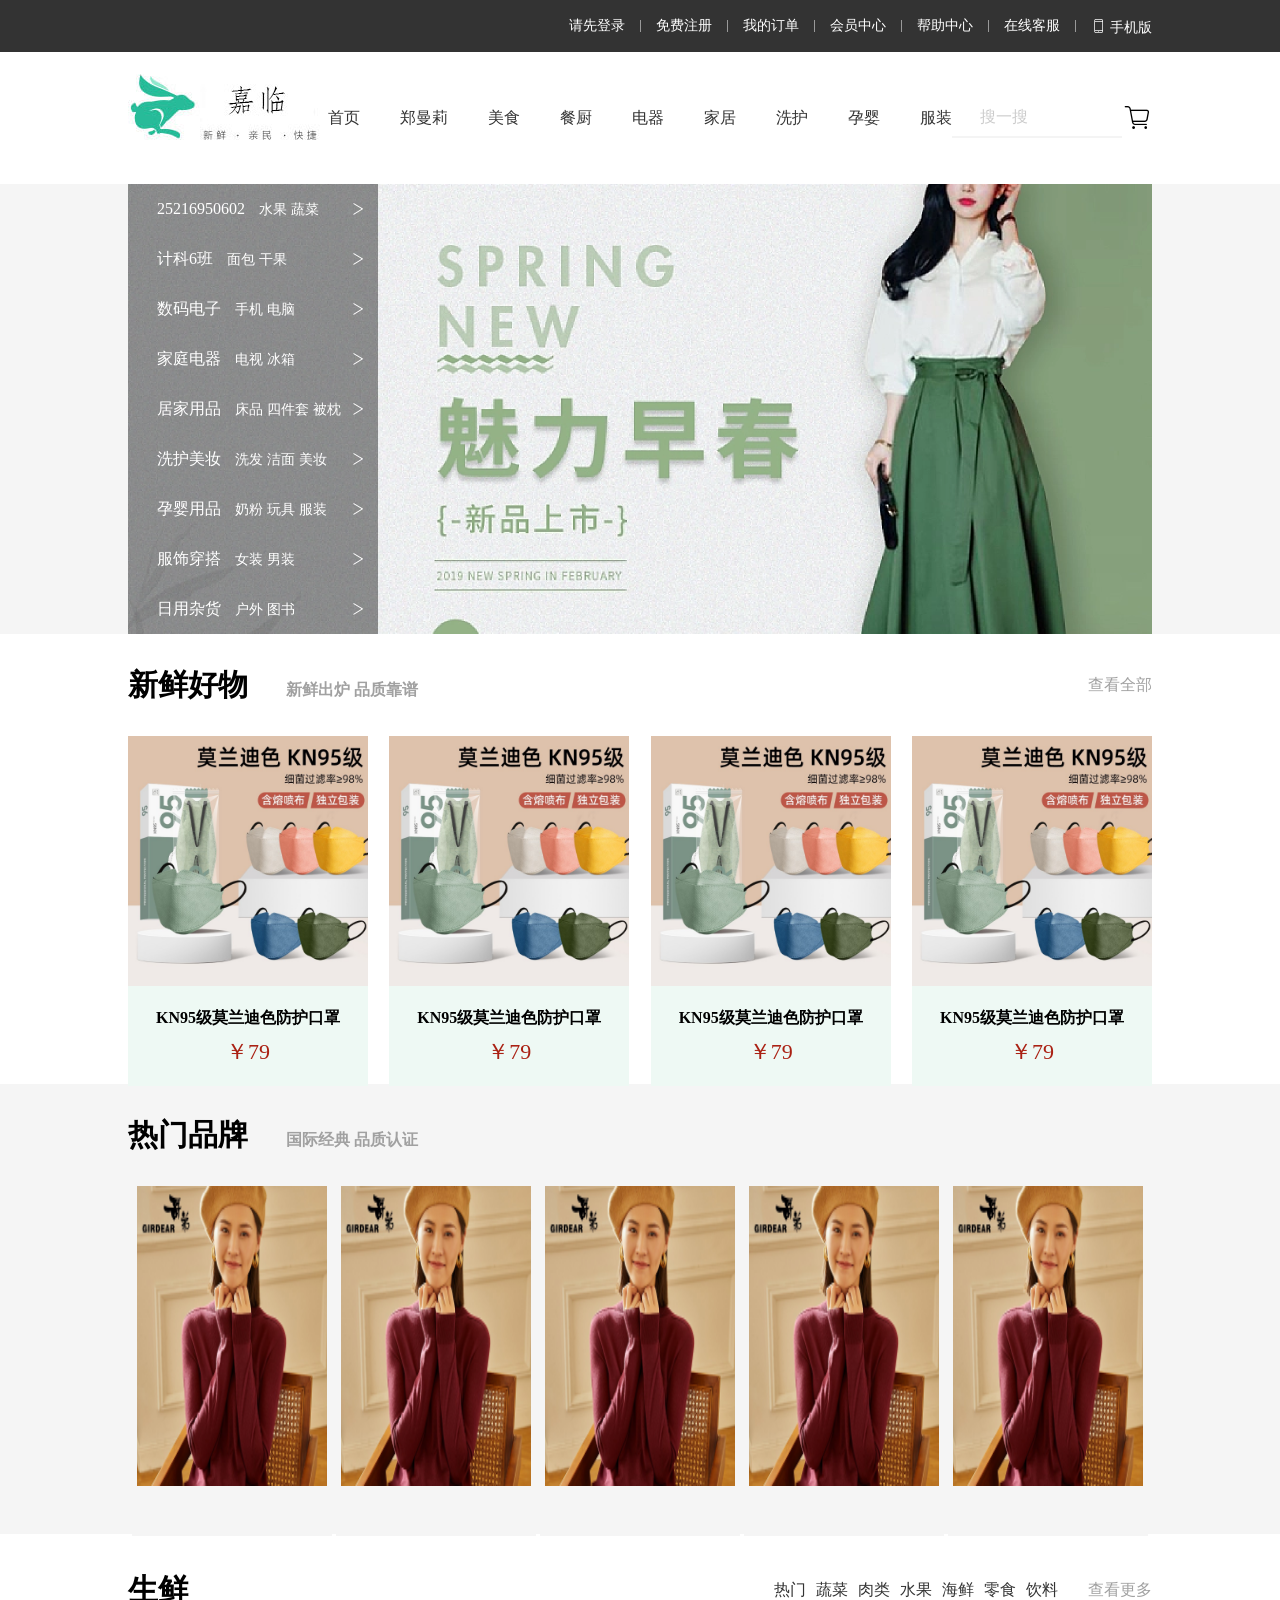
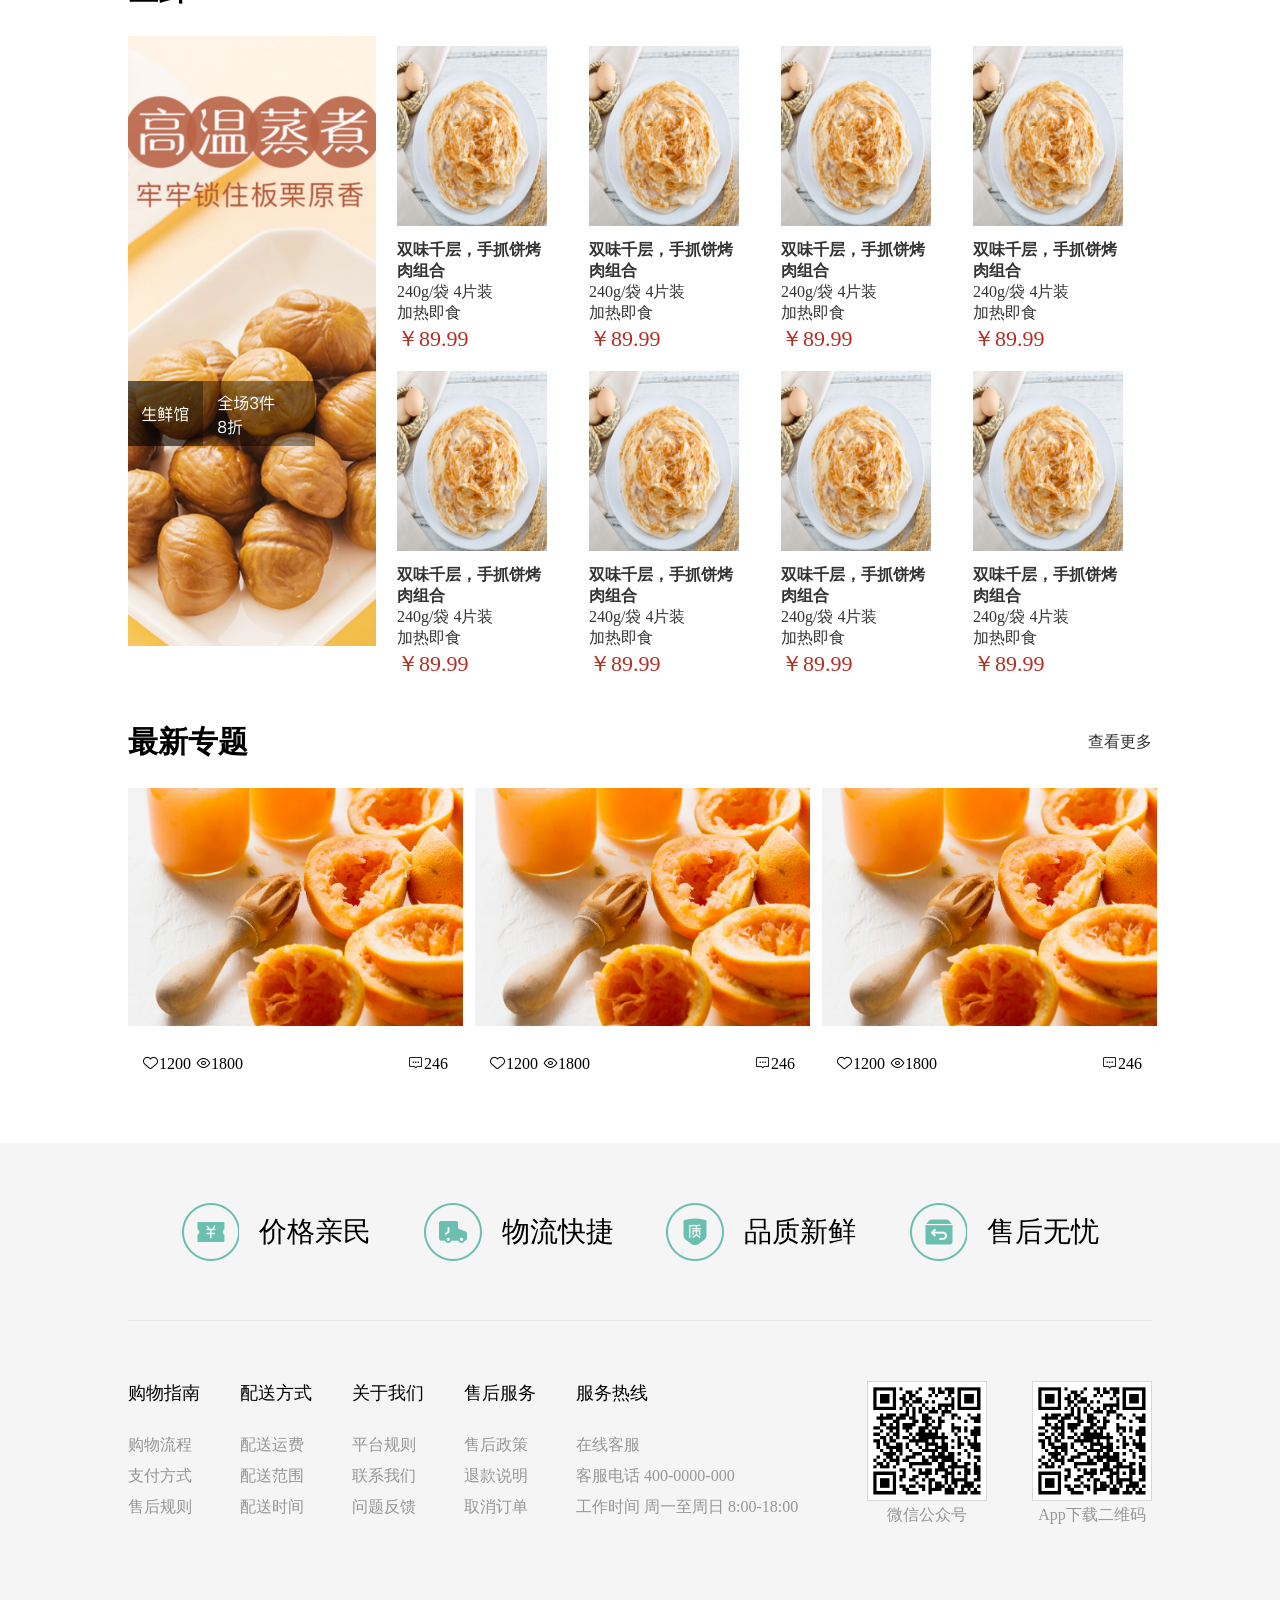
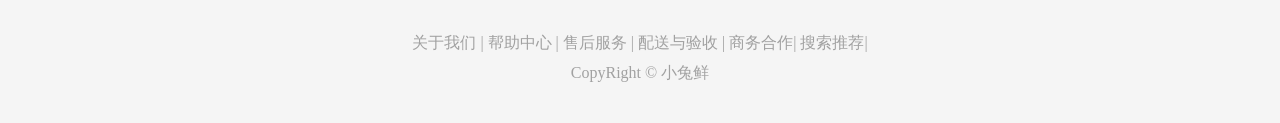
==== index.html @ 67fd4d24 "Add files via upload" ====
<!DOCTYPE html>
<html lang="en">

<head>
    <meta charset="UTF-8">
    <meta name="viewport" content="width=device-width, initial-scale=1.0">
    <title>Document</title>
</head>
<link rel="stylesheet" href="./font/iconfont.css">
<style>
    * {
        margin: 0;
        padding: 0;
        box-sizing: border-box;
    }

    ol,
    ul {
        list-style: none;
    }

    a {
        text-decoration: none;
    }

    /* 导航栏 */
    .Aa {
        height: 52px;
        background-color: #333;
    }

    .Aa .a1 {
        width: 1024px;
        margin: 0 auto;
    }

    .Aa .a1 ul {
        display: flex;
        justify-content: flex-end;
        align-items: center;
        height: 52px;
    }

    .Aa .a1 ul li a {
        display: block;
        color: #fff;
        text-decoration: none;
        height: 14px;
        line-height: 14px;
        font-size: 14px;

    }

    .Aa .a1 ul li a:hover {
        color: #5EB69C;
    }

    .Aa .a1 ul li.line {
        height: 12px;
        width: 1px;
        background-color: #999;
        margin: 0 15px;
    }

    /* 头部 */
    /* 小兔鲜儿图片 */
    .BB {
        height: 132px;

    }

    .BB .Bb {
        width: 1024px;
        height: 132px;
        margin: 0 auto;
        display: flex;
        justify-content: space-between;
        align-items: center;

    }

    .BB .Bb .b1 {
        width: 200px;
        height: 88px;
    }

    .BB .Bb .b1 a {
        display: block;
        width: 100%;
        height: 100%;
        background: url(./img/img/LOGO.PNG) no-repeat;
        text-indent: -9999px;
        overflow: hidden;
    }

    /* 导航栏 */
    .BB .Bb .b2 ul {
        display: flex;
        gap: 40px;
    }

    .BB .Bb .b2 ul li a {
        display: block;
        text-decoration: none;
        height: 40px;
        line-height: 40px;
        color: #333
    }

    .BB .Bb .b2 ul li a:hover {
        color: #5EB69C;
        border-bottom: 2px solid #5EB69C;

    }

    /* 搜索框 */
    .BB .Bb .b3 input {
        width: 170px;
        height: 40px;
        border: 0;
        border-bottom: 2px solid #f4f4f4;
        padding-left: 28px;
    }

    .BB .Bb .b3 input::placeholder {
        font-size: 16px;
        color: #ccc;
    }

    .BB .Bb .b4 i {
        font-size: 30px;
    }

    /* 底部 */
    .footer {
        height: 580px;
        background-color: #f5f5f5;
    }

    .footer .Ff {
        width: 1024px;

        margin: 0 auto;
    }

    /* 服务 */
    .footer .Ff .F1 {
        height: 178px;
        border-bottom: 1px solid #e8e8e8;
    }

    .footer .Ff .F1 ul {
        display: flex;
        justify-content: space-evenly;
        align-items: center;
        /* ul的高度要和外盒子的一样 */
        height: 178px;
    }

    .footer .Ff .F1 ul li {
        display: flex;
        align-items: center;
    }

    .footer .Ff .F1 ul li h5 {
        width: 58px;
        height: 58px;
        background: url(./img/img/jiage.png) no-repeat -14px -6px;
    }

    .footer .Ff .F1 ul li .wu {
        width: 58px;
        height: 58px;
        background: url(./img/img/wuliu.png) no-repeat -34px -14px;
    }

    .footer .Ff .F1 ul li .shou {
        width: 58px;
        height: 58px;
        background: url(./img/img/shouhou.png) no-repeat -16px -17px;
    }

    .footer .Ff .F1 ul li .ping {
        width: 58px;
        height: 58px;
        background: url(./img/img/pinzhi.png) no-repeat -12px -2px;
    }

    .footer .Ff .F1 ul li p {
        font-size: 28px;
        margin-left: 20px;
    }

    /* 帮助中心 */
    .footer .Ff .F2 {
        display: flex;
        justify-content: space-between;
        margin-top: 60px;
    }

    .footer .Ff .F2 .left {
        display: flex;
        gap: 40px;
    }

    .footer .Ff .F2 .left dl dt {
        font-size: 18px;
        margin-bottom: 30px;
    }

    .footer .Ff .F2 .left dl dd {
        margin-bottom: 10px;
    }

    .footer .Ff .F2 .left dl dd a {
        color: #969696;
        text-decoration: none;
    }

    .footer .Ff .F2 .right ul {
        display: flex;
        text-align: center;
    }

    .footer .Ff .F2 .right ul li {
        margin-left: 45px;
        color: #969696;
    }

    /* 版权 */
    .footer .Ff .F3 {
        text-align: center;
        margin-top: 100px;
        line-height: 30px;
        color: #A1A1A1;
    }

    .footer .Ff .F3 p a {
        text-decoration: none;
        color: #A1A1A1;
    }

    /* banner */
    .CC {
        height: 450px;
        background-color: #f5f5f5;
    }

    .CC .Cc {
        width: 1024px;
        height: 100%;
        margin: 0 auto;
        background: url(./img/img/首页-自然造物\ Made\ in\ Nature-淘宝网.png) no-repeat -1px 0;
    }

    .CC .Cc .c1 {
        width: 250px;
        height: 450px;
        background-color: rgb(0, 0, 0, .42);
    }

    .CC .Cc .c1 ul li {
        display: flex;
        justify-content: space-between;
        align-items: center;
        height: 50px;
        padding: 0 12px 0 29px;
        color: #fff;
    }

    .CC .Cc .c1 ul li:hover {
        background-color: #5EB69C;
    }

    .CC .Cc .c1 ul li a {
        color: #fff;
        font-size: 14px;
    }

    .CC .Cc .c1 ul li a:first-child {
        font-size: 16px;
        margin-right: 10px;
    }

    /* 新鲜好物 */
    .DD {
        height: 450px;

    }

    .DD .Dd {
        width: 1024px;
        height: 100%;
        margin: 0 auto;

    }

    .DD .Dd .up {
        display: flex;
        justify-content: space-between;
        align-items: center;
        height: 102px;

    }

    .DD .Dd .up h2 {
        font-size: 30px;
    }

    .DD .Dd .up h2 small {
        font-size: 16px;
        color: #A1A1A1;
        margin-left: 30px;
    }

    .DD .Dd .up a {
        color: #A1A1A1;
    }

    .DD .Dd .down ul {
        display: flex;
        justify-content: space-between;
    }

    .DD .Dd .down ul li {
        width: 240px;
        height: 350px;
        background-color: #EEF9F4;
        text-align: center;
    }

    .DD .Dd .down ul li img {
        width: 240px;
        height: 250px;
    }

    .DD .Dd .down ul li .title {
        margin: 18px 0 8px;
        font-size: 16px;
        padding: 0 25px;
    }

    .DD .Dd .down ul li .price {
        font-size: 22px;
        color: #AA2113;
    }

    /* 热门品牌 */
    .EE {
        height: 450px;
        background-color: #f5f5f5;
    }

    .EE .Ee {
        width: 1024px;
        height: 100%;
        margin: 0 auto;

    }

    .EE .Ee .up {
        display: flex;
        justify-content: space-between;
        align-items: center;
        height: 102px;

    }

    .EE .Ee .up h2 {
        font-size: 30px;
    }

    .EE .Ee .up h2 small {
        font-size: 16px;
        color: #A1A1A1;
        margin-left: 30px;
    }

    .EE .Ee .down ul {
        display: flex;
        justify-content: space-evenly;
    }

    .EE .Ee .down ul li {
        width: 200px;
        height: 350px;
        background-color: #f5f5f5;
        text-align: center;
    }

    .EE .Ee .down ul li img {
        width: 190px;
        height: 300px;
    }

    /* 生鲜 */

    .GG .Gg {
        width: 1024px;
        height: 100%;
        margin: 0 auto;

    }

    .GG .Gg .up {
        display: flex;
        justify-content: space-between;
        align-items: center;
        height: 102px;
        padding-top: 10px;
    }

    .GG .Gg .up h2 {
        font-size: 30px;
    }

    .GG .Gg .up .right {
        display: flex;
    }

    .GG .Gg .up .right ul {
        display: flex;
        gap: 10px;
    }

    .GG .Gg .up .right .more {
        font-size: 16px;
        color: #A1A1A1;
        margin-left: 30px;
    }

    .GG .Gg .up .right ul li a {
        color: #333;
    }

    .GG .Gg .up .right ul li a:hover {
        color: #fff;
        background-color: #5EB69C;
    }

    .GG .Gg .down {
        display: flex;
        justify-content: space-between;
    }

    .GG .Gg .down .left {
        width: 248px;
        height: 650px;
    }

    .GG .Gg .down .right {
        width: 968px;
        height: 650px;
        display: flex;
        flex-wrap: wrap;

    }

    .GG .Gg .down .right li {
        width: 192px;
        height: 320px;
        padding: 10px 21px 0;
    }

    .GG .Gg .down .right li a {
        display: block;
        width: 100%;
        height: 100%;
    }

    .GG .Gg .down .right li img {
        width: 150px;
        height: 180px;
    }

    .GG .Gg .down .right li h3 {
        margin-top: 10px;
        font-size: 16px;
        color: #333;
    }

    .GG .Gg .down .right li p {
        color: #333;
    }

    .GG .Gg .down .right li .price {
        font-size: 22px;
        color: #AF2F22;
    }

    /* 最新专题 */

    .HH .Hh {
        width: 1024px;
        height: 100%;
        margin: 0 auto;

    }

    .HH .Hh .up {
        display: flex;
        justify-content: space-between;
        align-items: center;
        height: 102px;
        padding-top: 10px;
    }

    .HH .Hh .up h2 {
        font-size: 30px;
    }

    .HH .Hh .up .right a {
        color: #333;
    }

    .HH .Hh .down ul {
        display: flex;
        gap: 12px;
    }

    .HH .Hh .down ul li {
        flex: 1;
        height: 355px;

    }

    .HH .Hh .down ul li img {
        width: 335px;
    }

    .HH .Hh .down ul li .con {
        height: 67px;
        display: flex;
        justify-content: space-between;
        align-items: center;
        padding: 0 15px;
    }
</style>

<body>
    <!-- 导航栏 -->
    <div class="Aa">
        <div class="a1">
            <ul>
                <li><a href="#">请先登录</a></li>
                <li class="line"></li>
                <li><a href="#">免费注册</a></li>
                <li class="line"></li>
                <li><a href="#">我的订单</a></li>
                <li class="line"></li>
                <li><a href="#">会员中心</a></li>
                <li class="line"></li>
                <li><a href="#">帮助中心</a></li>
                <li class="line"></li>
                <li><a href="#">在线客服</a></li>
                <li class="line"></li>
                <li>                  
                    <a href="#"><i class="iconfont icon-shouji"></i> 手机版</a>
                </li>
            </ul>
        </div>
    </div>
    <!-- 头部 -->
    <div class="BB">
        <div class="Bb">
            <!-- 图片           -->
            <div class="b1">
                <a href="index.html">小兔鲜儿</a>
            </div>
            <!-- 导航栏 -->
            <div class="b2">
                <ul>
                    <li><a href="#">首页</a></li>
                    <li><a href="#">郑曼莉</a></li>
                    <li><a href="#">美食</a></li>
                    <li><a href="#">餐厨</a></li>
                    <li><a href="#">电器</a></li>
                    <li><a href="#">家居</a></li>
                    <li><a href="#">洗护</a></li>
                    <li><a href="#">孕婴</a></li>
                    <li><a href="#">服装</a></li>
                </ul>
            </div>
            <!-- 搜索框 -->
            <div class="b3">

                <input type="text" placeholder="搜一搜">
            </div>
            <div class="b4"><i class="iconfont icon-gouwuche"></i></div>
        </div>

    </div>
    <!-- banner -->
    <div class="CC">
        <div class="Cc">
            <div class="c1">
                <ul>
                    <li>
                        <p>
                            <a href="#">25216950602</a>
                            <a href="#">水果</a>
                            <a href="#">蔬菜</a>
                        </p>
                        <i class="iconfont icon-dayuhao"></i>
                    </li>
                    <li>
                        <p>
                            <a href="#">计科6班</a>
                            <a href="#">面包</a>
                            <a href="#">干果</a>
                        </p>
                        <i class="iconfont icon-dayuhao"></i>
                    </li>
                    <li>
                        <p>
                            <a href="#">数码电子</a>
                            <a href="#">手机</a>
                            <a href="#">电脑</a>
                        </p>
                        <i class="iconfont icon-dayuhao"></i>
                    </li>
                    <li>
                        <p>
                            <a href="#">家庭电器</a>
                            <a href="#">电视</a>
                            <a href="#">冰箱</a>
                        </p>
                        <i class="iconfont icon-dayuhao"></i>
                    </li>
                    <li>
                        <p>
                            <a href="#">居家用品</a>
                            <a href="#">床品</a>
                            <a href="#">四件套</a>
                            <a href="#">被枕</a>
                        </p>
                        <i class="iconfont icon-dayuhao"></i>
                    </li>
                    <li>
                        <p>
                            <a href="#">洗护美妆</a>
                            <a href="#">洗发</a>
                            <a href="#">洁面</a>
                            <a href="#">美妆</a>
                        </p>
                        <i class="iconfont icon-dayuhao"></i>
                    </li>
                    <li>
                        <p>
                            <a href="#">孕婴用品</a>
                            <a href="#">奶粉</a>
                            <a href="#">玩具</a>
                            <a href="#">服装</a>
                        </p>
                        <i class="iconfont icon-dayuhao"></i>
                    </li>
                    <li>
                        <p>
                            <a href="#">服饰穿搭</a>
                            <a href="#">女装</a>
                            <a href="#">男装</a>
                        </p>
                        <i class="iconfont icon-dayuhao"></i>
                    </li>
                    <li>
                        <p>
                            <a href="#">日用杂货</a>
                            <a href="#">户外</a>
                            <a href="#">图书</a>
                        </p>
                        <i class="iconfont icon-dayuhao"></i>
                    </li>

                </ul>
            </div>

        </div>
    </div>
    <!-- 新鲜好物 -->
    <div class="DD">
        <div class="Dd">
            <div class="up">
                <h2>新鲜好物
                    <small>新鲜出炉 品质靠谱</small>
                </h2>
                <a href="#">查看全部</a>
            </div>
            <div class="down">
                <ul>
                    <li>
                        <img src="./img/img/goods1.png" alt="">
                        <h3 class="title">KN95级莫兰迪色防护口罩</h3>
                        <p class="price">￥79</p>
                    </li>

                    <li>
                        <img src="./img/img/goods1.png" alt="">
                        <h3 class="title">KN95级莫兰迪色防护口罩</h3>
                        <p class="price">￥79</p>
                    </li>
                    <li>
                        <img src="./img/img/goods1.png" alt="">
                        <h3 class="title">KN95级莫兰迪色防护口罩</h3>
                        <p class="price">￥79</p>
                    </li>
                    <li>
                        <img src="./img/img/goods1.png" alt="">
                        <h3 class="title">KN95级莫兰迪色防护口罩</h3>
                        <p class="price">￥79</p>
                    </li>
                </ul>
            </div>
        </div>
    </div>
    <!-- 热门品牌 -->
    <div class="EE">
        <div class="Ee">
            <div class="up">
                <h2>热门品牌
                    <small>国际经典 品质认证</small>
                </h2>
            </div>
            <div>
                <div class="down">
                    <ul>
                        <li><img src="./img/img/clothes3.png" alt=""></li>
                        <li><img src="./img/img/clothes3.png" alt=""></li>
                        <li><img src="./img/img/clothes3.png" alt=""></li>
                        <li><img src="./img/img/clothes3.png" alt=""></li>
                        <li><img src="./img/img/clothes3.png" alt=""></li>
                    </ul>

                </div>
            </div>
        </div>
    </div>
    <!-- 生鲜 -->
    <div class="GG">
        <div class="Gg">
            <div class="up">
                <h2>生鲜</h2>
                <div class="right">
                    <ul>
                        <li><a href="#">热门</a></li>
                        <li><a href="#">蔬菜</a></li>
                        <li><a href="#">肉类</a></li>
                        <li><a href="#">水果</a></li>
                        <li><a href="#">海鲜</a></li>
                        <li><a href="#">零食</a></li>
                        <li><a href="#">饮料</a></li>
                    </ul>
                    <a href="#" class="more"> 查看更多</a>
                </div>
            </div>
            <div class="down">
                <a class="left">
                    <img src="./img/img/fresh_left.png" alt="">
                </a>
                <ul class="right">
                    <li>
                        <a href="#">
                            <img src="./img/img/fresh1.png" alt="">
                            <h3>双味千层，手抓饼烤肉组合</h3>
                            <p>240g/袋 4片装</p>
                            <p>加热即食</p>
                            <p class="price">￥89.99</p>
                        </a>
                    </li>
                    <li>
                        <a href="#">
                            <img src="./img/img/fresh1.png" alt="">
                            <h3>双味千层，手抓饼烤肉组合</h3>
                            <p>240g/袋 4片装</p>
                            <p>加热即食</p>
                            <p class="price">￥89.99</p>
                        </a>
                    </li>
                    <li>
                        <a href="#">
                            <img src="./img/img/fresh1.png" alt="">
                            <h3>双味千层，手抓饼烤肉组合</h3>
                            <p>240g/袋 4片装</p>
                            <p>加热即食</p>
                            <p class="price">￥89.99</p>
                        </a>
                    </li>
                    <li>
                        <a href="#">
                            <img src="./img/img/fresh1.png" alt="">
                            <h3>双味千层，手抓饼烤肉组合</h3>
                            <p>240g/袋 4片装</p>
                            <p>加热即食</p>
                            <p class="price">￥89.99</p>
                        </a>
                    </li>
                    <li>
                        <a href="#">
                            <img src="./img/img/fresh1.png" alt="">
                            <h3>双味千层，手抓饼烤肉组合</h3>
                            <p>240g/袋 4片装</p>
                            <p>加热即食</p>
                            <p class="price">￥89.99</p>
                        </a>
                    </li>
                    <li>
                        <a href="#">
                            <img src="./img/img/fresh1.png" alt="">
                            <h3>双味千层，手抓饼烤肉组合</h3>
                            <p>240g/袋 4片装</p>
                            <p>加热即食</p>
                            <p class="price">￥89.99</p>
                        </a>
                    </li>
                    <li>
                        <a href="#">
                            <img src="./img/img/fresh1.png" alt="">
                            <h3>双味千层，手抓饼烤肉组合</h3>
                            <p>240g/袋 4片装</p>
                            <p>加热即食</p>
                            <p class="price">￥89.99</p>
                        </a>
                    </li>
                    <li>
                        <a href="#">
                            <img src="./img/img/fresh1.png" alt="">
                            <h3>双味千层，手抓饼烤肉组合</h3>
                            <p>240g/袋 4片装</p>
                            <p>加热即食</p>
                            <p class="price">￥89.99</p>
                        </a>
                    </li>

                    <ul>
            </div>
        </div>

    </div>
    <!-- 最新专题 -->
    <div class="HH">
        <div class="Hh">
            <div class="up">
                <h2>最新专题</h2>
                <div class="right">
                    <a href="#" class="more"> 查看更多</a>
                </div>
            </div>
            <div class="down">
                <ul>
                    <li>
                        <div class="img">
                            <img src="./img/img/topic2.png" alt="">
                        </div>
                        <div class="con">
                            <p>
                                <span><i class="iconfont icon-aixin"></i>1200</span>
                                <span><i class="iconfont icon-yanjing"></i>1800</span>
                            </p>
                            <p><i class="iconfont icon-31pinglun"></i>246</p>
                        </div>
                    </li>
                    <li>
                        <div class="img">
                            <img src="./img/img/topic2.png" alt="">
                        </div>
                        <div class="con">
                            <p>
                                <span><i class="iconfont icon-aixin"></i>1200</span>
                                <span><i class="iconfont icon-yanjing"></i>1800</span>
                            </p>
                            <p><i class="iconfont icon-31pinglun"></i>246</p>
                        </div>
                    </li>
                    <li>
                        <div class="img">
                            <img src="./img/img/topic2.png" alt="">
                        </div>
                        <div class="con">
                            <p>
                                <span><i class="iconfont icon-aixin"></i>1200</span>
                                <span><i class="iconfont icon-yanjing"></i>1800</span>
                            </p>
                            <p><i class="iconfont icon-31pinglun"></i>246</p>
                        </div>
                    </li>
                </ul>
            </div>


        </div>

    </div>
    <!-- 底部 -->
    <div class="footer">
        <div class="Ff">
            <!-- 服务 -->
            <div class="F1">
                <ul>
                    <li>
                        <h5></h5>
                        <p>价格亲民</p>
                    </li>
                    <li>
                        <h5 class="wu"></h5>
                        <p>物流快捷</p>
                    </li>
                    <li>
                        <h5 class="ping"></h5>
                        <p>品质新鲜
                        </p>
                    </li>
                    <li>
                        <h5 class="shou"></h5>
                        <p>售后无忧</p>
                    </li>
                </ul>
            </div>
            <!-- 帮助中心 -->
            <div class="F2">
                <div class="left">
                    <dl>
                        <dt>购物指南</dt>
                        <dd><a href="#">购物流程</a></dd>
                        <dd><a href="#">支付方式</a></dd>
                        <dd><a href="#">售后规则</a></dd>
                    </dl>
                    <dl>
                        <dt>配送方式</dt>
                        <dd><a href="#">配送运费</a></dd>
                        <dd><a href="#">配送范围</a></dd>
                        <dd><a href="#">配送时间</a></dd>
                    </dl>
                    <dl>
                        <dt>关于我们</dt>
                        <dd><a href="#">平台规则</a></dd>
                        <dd><a href="#">联系我们</a></dd>
                        <dd><a href="#">问题反馈</a></dd>
                    </dl>
                    <dl>
                        <dt>售后服务</dt>
                        <dd><a href="#">售后政策</a></dd>
                        <dd><a href="#">退款说明</a></dd>
                        <dd><a href="#">取消订单</a></dd>
                    </dl>
                    <dl>
                        <dt>服务热线</dt>
                        <dd><a href="#">在线客服 </a></dd>
                        <dd><a href="#">客服电话 400-0000-000</a></dd>
                        <dd><a href="#">工作时间 周一至周日 8:00-18:00</a></dd>
                    </dl>

                </div>
                <div class="right">
                    <ul>
                        <li>
                            <img src="./img/img/app.png" alt="">
                            <p>微信公众号</p>
                        </li>
                        <li>
                            <img src="./img/img/app.png" alt="">
                            <p>App下载二维码</p>
                        </li>
                    </ul>
                </div>

            </div>
            <!-- 版权 -->
            <div class="F3">
                <p>
                    <a href="#">关于我们 </a>|
                    <a href="#">帮助中心</a> |
                    <a href="#"> 售后服务</a> |
                    <a href="#">配送与验收</a> |
                    <a href="#">商务合作</a>|
                    <a href="#"> 搜索推荐</a>|

                </p>
                <p>CopyRight © 小兔鲜</p>
            </div>
        </div>
    </div>
</body>

</html>
---- font/iconfont.css ----
@font-face {
  font-family: "iconfont"; /* Project id 5066462 */
  src: url('iconfont.woff2?t=1763301660506') format('woff2'),
       url('iconfont.woff?t=1763301660506') format('woff'),
       url('iconfont.ttf?t=1763301660506') format('truetype');
}

.iconfont {
  font-family: "iconfont" !important;
  font-size: 16px;
  font-style: normal;
  -webkit-font-smoothing: antialiased;
  -moz-osx-font-smoothing: grayscale;
}

.icon-dayuhao:before {
  content: "\e625";
}

.icon-31pinglun:before {
  content: "\e600";
}

.icon-shouji:before {
  content: "\e692";
}

.icon-aixin:before {
  content: "\eca1";
}

.icon-gouwuche:before {
  content: "\e699";
}

.icon-yanjing:before {
  content: "\e8bf";
}

.icon-sousuo:before {
  content: "\e63b";
}

.icon-xihuan:before {
  content: "\e61d";
}
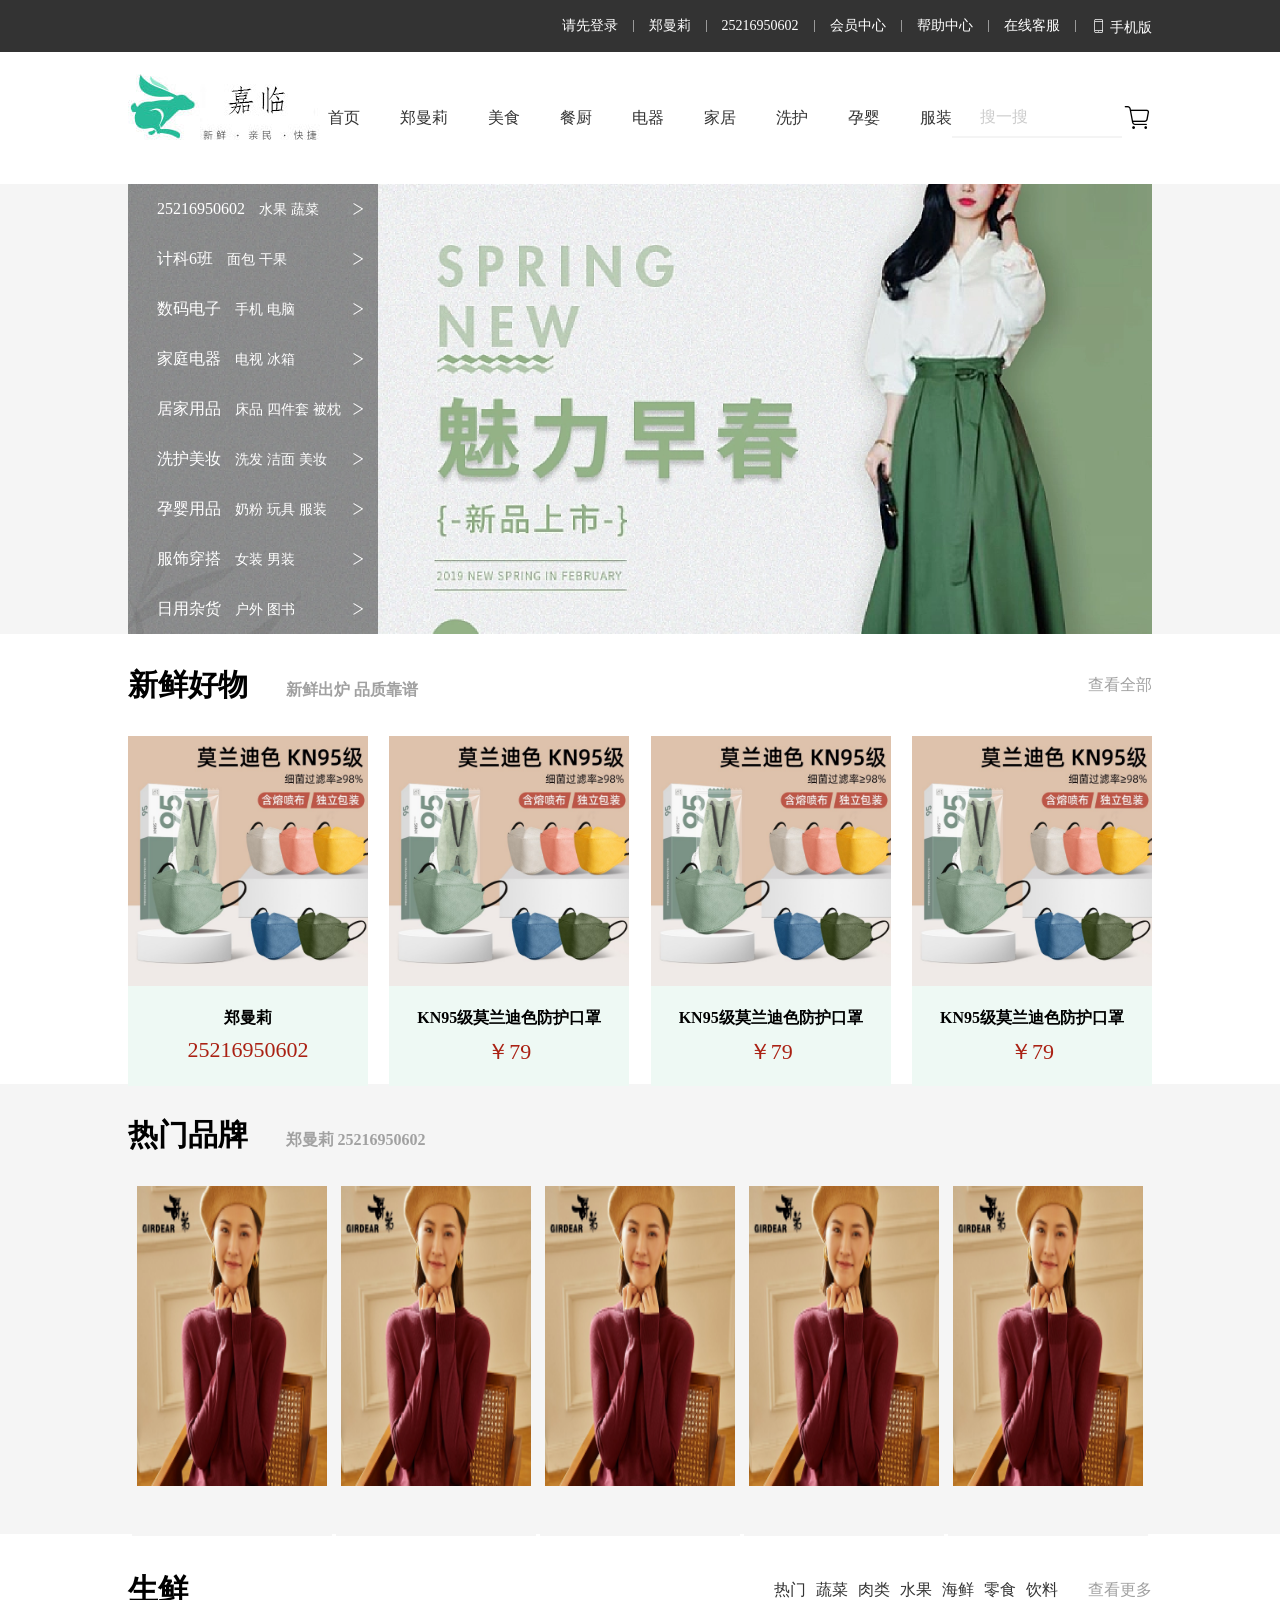
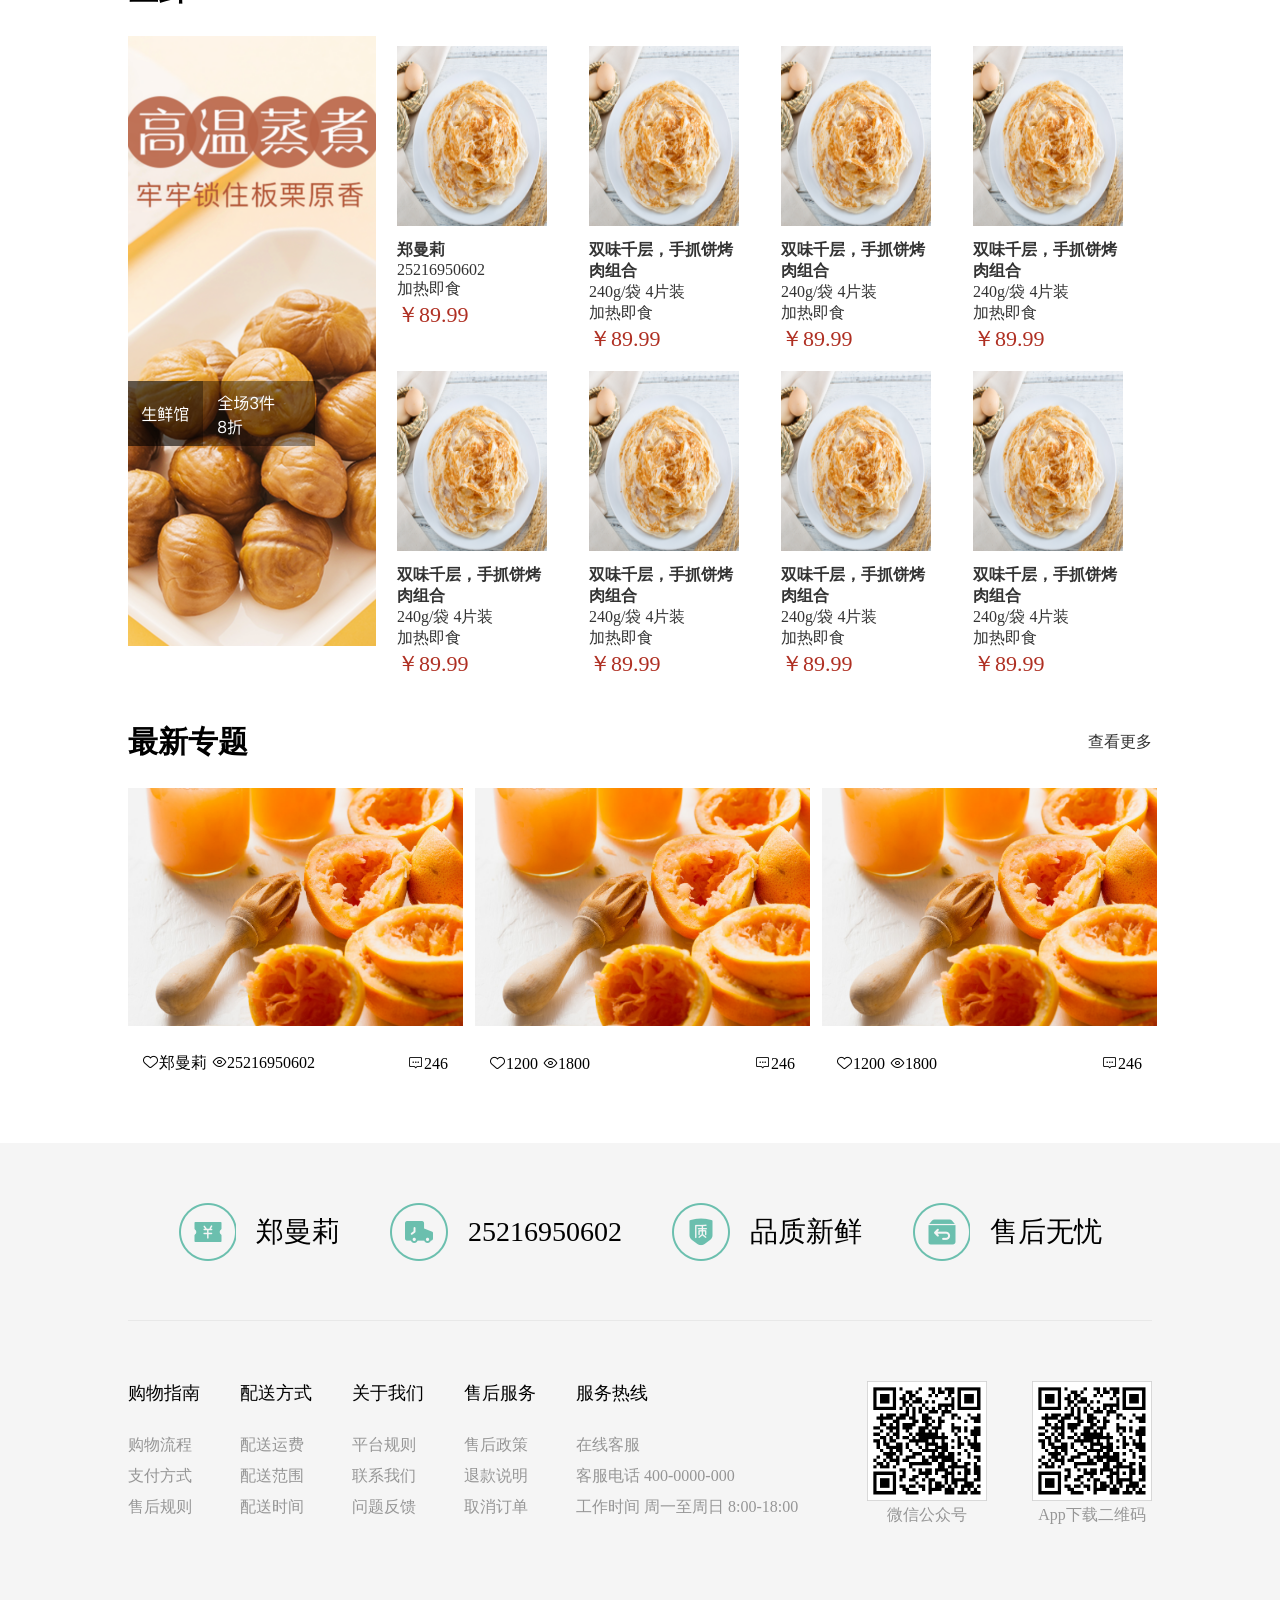
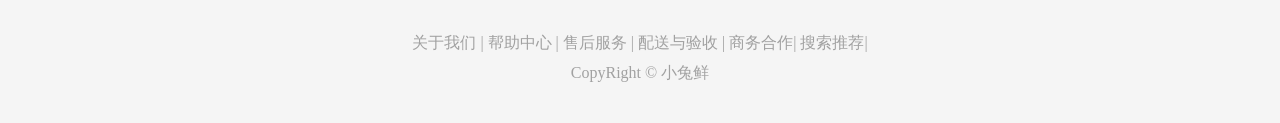
==== commit 0cddf2a0: "Add files via upload" ====
--- a/index.html
+++ b/index.html
@@ -1,6 +1,5 @@
 <!DOCTYPE html>
 <html lang="en">
-
 <head>
     <meta charset="UTF-8">
     <meta name="viewport" content="width=device-width, initial-scale=1.0">
@@ -33,14 +32,12 @@
         width: 1024px;
         margin: 0 auto;
     }
-
     .Aa .a1 ul {
         display: flex;
         justify-content: flex-end;
         align-items: center;
         height: 52px;
     }
-
     .Aa .a1 ul li a {
         display: block;
         color: #fff;
@@ -48,27 +45,22 @@
         height: 14px;
         line-height: 14px;
         font-size: 14px;
-
-    }
-
+    }
     .Aa .a1 ul li a:hover {
         color: #5EB69C;
     }
-
     .Aa .a1 ul li.line {
         height: 12px;
         width: 1px;
         background-color: #999;
         margin: 0 15px;
     }
-
     /* 头部 */
     /* 小兔鲜儿图片 */
     .BB {
         height: 132px;
 
     }
-
     .BB .Bb {
         width: 1024px;
         height: 132px;
@@ -78,12 +70,10 @@
         align-items: center;
 
     }
-
     .BB .Bb .b1 {
         width: 200px;
         height: 88px;
     }
-
     .BB .Bb .b1 a {
         display: block;
         width: 100%;
@@ -92,13 +82,11 @@
         text-indent: -9999px;
         overflow: hidden;
     }
-
     /* 导航栏 */
     .BB .Bb .b2 ul {
         display: flex;
         gap: 40px;
     }
-
     .BB .Bb .b2 ul li a {
         display: block;
         text-decoration: none;
@@ -106,13 +94,10 @@
         line-height: 40px;
         color: #333
     }
-
     .BB .Bb .b2 ul li a:hover {
         color: #5EB69C;
         border-bottom: 2px solid #5EB69C;
-
-    }
-
+    }
     /* 搜索框 */
     .BB .Bb .b3 input {
         width: 170px;
@@ -121,16 +106,13 @@
         border-bottom: 2px solid #f4f4f4;
         padding-left: 28px;
     }
-
     .BB .Bb .b3 input::placeholder {
         font-size: 16px;
         color: #ccc;
     }
-
     .BB .Bb .b4 i {
         font-size: 30px;
     }
-
     /* 底部 */
     .footer {
         height: 580px;
@@ -156,24 +138,20 @@
         /* ul的高度要和外盒子的一样 */
         height: 178px;
     }
-
     .footer .Ff .F1 ul li {
         display: flex;
         align-items: center;
     }
-
     .footer .Ff .F1 ul li h5 {
         width: 58px;
         height: 58px;
         background: url(./img/img/jiage.png) no-repeat -14px -6px;
     }
-
     .footer .Ff .F1 ul li .wu {
         width: 58px;
         height: 58px;
         background: url(./img/img/wuliu.png) no-repeat -34px -14px;
     }
-
     .footer .Ff .F1 ul li .shou {
         width: 58px;
         height: 58px;
@@ -190,43 +168,35 @@
         font-size: 28px;
         margin-left: 20px;
     }
-
     /* 帮助中心 */
     .footer .Ff .F2 {
         display: flex;
         justify-content: space-between;
         margin-top: 60px;
     }
-
     .footer .Ff .F2 .left {
         display: flex;
         gap: 40px;
     }
-
     .footer .Ff .F2 .left dl dt {
         font-size: 18px;
         margin-bottom: 30px;
     }
-
     .footer .Ff .F2 .left dl dd {
         margin-bottom: 10px;
     }
-
     .footer .Ff .F2 .left dl dd a {
         color: #969696;
         text-decoration: none;
     }
-
     .footer .Ff .F2 .right ul {
         display: flex;
         text-align: center;
     }
-
     .footer .Ff .F2 .right ul li {
         margin-left: 45px;
         color: #969696;
     }
-
     /* 版权 */
     .footer .Ff .F3 {
         text-align: center;
@@ -234,31 +204,26 @@
         line-height: 30px;
         color: #A1A1A1;
     }
-
     .footer .Ff .F3 p a {
         text-decoration: none;
         color: #A1A1A1;
     }
-
     /* banner */
     .CC {
         height: 450px;
         background-color: #f5f5f5;
     }
-
     .CC .Cc {
         width: 1024px;
         height: 100%;
         margin: 0 auto;
         background: url(./img/img/首页-自然造物\ Made\ in\ Nature-淘宝网.png) no-repeat -1px 0;
     }
-
     .CC .Cc .c1 {
         width: 250px;
         height: 450px;
         background-color: rgb(0, 0, 0, .42);
     }
-
     .CC .Cc .c1 ul li {
         display: flex;
         justify-content: space-between;
@@ -300,46 +265,37 @@
         justify-content: space-between;
         align-items: center;
         height: 102px;
-
-    }
-
+    }
     .DD .Dd .up h2 {
         font-size: 30px;
     }
-
     .DD .Dd .up h2 small {
         font-size: 16px;
         color: #A1A1A1;
         margin-left: 30px;
     }
-
     .DD .Dd .up a {
         color: #A1A1A1;
     }
-
     .DD .Dd .down ul {
         display: flex;
         justify-content: space-between;
     }
-
     .DD .Dd .down ul li {
         width: 240px;
         height: 350px;
         background-color: #EEF9F4;
         text-align: center;
     }
-
     .DD .Dd .down ul li img {
         width: 240px;
         height: 250px;
     }
-
     .DD .Dd .down ul li .title {
         margin: 18px 0 8px;
         font-size: 16px;
         padding: 0 25px;
     }
-
     .DD .Dd .down ul li .price {
         font-size: 22px;
         color: #AA2113;
@@ -350,58 +306,45 @@
         height: 450px;
         background-color: #f5f5f5;
     }
-
     .EE .Ee {
         width: 1024px;
         height: 100%;
         margin: 0 auto;
-
-    }
-
-    .EE .Ee .up {
+    }
+   .EE .Ee .up {
         display: flex;
         justify-content: space-between;
         align-items: center;
         height: 102px;
-
-    }
-
+    }
     .EE .Ee .up h2 {
         font-size: 30px;
     }
-
     .EE .Ee .up h2 small {
         font-size: 16px;
         color: #A1A1A1;
         margin-left: 30px;
     }
-
     .EE .Ee .down ul {
         display: flex;
         justify-content: space-evenly;
     }
-
     .EE .Ee .down ul li {
         width: 200px;
         height: 350px;
         background-color: #f5f5f5;
         text-align: center;
     }
-
     .EE .Ee .down ul li img {
         width: 190px;
         height: 300px;
     }
-
     /* 生鲜 */
-
     .GG .Gg {
         width: 1024px;
         height: 100%;
         margin: 0 auto;
-
-    }
-
+    }
     .GG .Gg .up {
         display: flex;
         justify-content: space-between;
@@ -409,40 +352,32 @@
         height: 102px;
         padding-top: 10px;
     }
-
     .GG .Gg .up h2 {
         font-size: 30px;
     }
-
     .GG .Gg .up .right {
         display: flex;
     }
-
     .GG .Gg .up .right ul {
         display: flex;
         gap: 10px;
     }
-
     .GG .Gg .up .right .more {
         font-size: 16px;
         color: #A1A1A1;
         margin-left: 30px;
     }
-
     .GG .Gg .up .right ul li a {
         color: #333;
     }
-
     .GG .Gg .up .right ul li a:hover {
         color: #fff;
         background-color: #5EB69C;
     }
-
     .GG .Gg .down {
         display: flex;
         justify-content: space-between;
     }
-
     .GG .Gg .down .left {
         width: 248px;
         height: 650px;
@@ -453,50 +388,39 @@
         height: 650px;
         display: flex;
         flex-wrap: wrap;
-
-    }
-
+    }
     .GG .Gg .down .right li {
         width: 192px;
         height: 320px;
         padding: 10px 21px 0;
     }
-
     .GG .Gg .down .right li a {
         display: block;
         width: 100%;
         height: 100%;
     }
-
     .GG .Gg .down .right li img {
         width: 150px;
         height: 180px;
     }
-
     .GG .Gg .down .right li h3 {
         margin-top: 10px;
         font-size: 16px;
         color: #333;
     }
-
     .GG .Gg .down .right li p {
         color: #333;
     }
-
     .GG .Gg .down .right li .price {
         font-size: 22px;
         color: #AF2F22;
     }
-
     /* 最新专题 */
-
     .HH .Hh {
         width: 1024px;
         height: 100%;
         margin: 0 auto;
-
-    }
-
+    }
     .HH .Hh .up {
         display: flex;
         justify-content: space-between;
@@ -504,30 +428,24 @@
         height: 102px;
         padding-top: 10px;
     }
-
     .HH .Hh .up h2 {
         font-size: 30px;
     }
-
     .HH .Hh .up .right a {
         color: #333;
     }
-
-    .HH .Hh .down ul {
+   .HH .Hh .down ul {
         display: flex;
         gap: 12px;
     }
-
     .HH .Hh .down ul li {
         flex: 1;
         height: 355px;
 
     }
-
     .HH .Hh .down ul li img {
         width: 335px;
     }
-
     .HH .Hh .down ul li .con {
         height: 67px;
         display: flex;
@@ -536,7 +454,6 @@
         padding: 0 15px;
     }
 </style>
-
 <body>
     <!-- 导航栏 -->
     <div class="Aa">
@@ -544,9 +461,9 @@
             <ul>
                 <li><a href="#">请先登录</a></li>
                 <li class="line"></li>
-                <li><a href="#">免费注册</a></li>
+                <li><a href="#">郑曼莉</a></li>
                 <li class="line"></li>
-                <li><a href="#">我的订单</a></li>
+                <li><a href="#">25216950602</a></li>
                 <li class="line"></li>
                 <li><a href="#">会员中心</a></li>
                 <li class="line"></li>
@@ -588,7 +505,6 @@
             </div>
             <div class="b4"><i class="iconfont icon-gouwuche"></i></div>
         </div>
-
     </div>
     <!-- banner -->
     <div class="CC">
@@ -689,8 +605,8 @@
                 <ul>
                     <li>
                         <img src="./img/img/goods1.png" alt="">
-                        <h3 class="title">KN95级莫兰迪色防护口罩</h3>
-                        <p class="price">￥79</p>
+                        <h3 class="title">郑曼莉</h3>
+                        <p class="price">25216950602</p>
                     </li>
 
                     <li>
@@ -717,7 +633,7 @@
         <div class="Ee">
             <div class="up">
                 <h2>热门品牌
-                    <small>国际经典 品质认证</small>
+                    <small>郑曼莉 25216950602</small>
                 </h2>
             </div>
             <div>
@@ -760,8 +676,8 @@
                     <li>
                         <a href="#">
                             <img src="./img/img/fresh1.png" alt="">
-                            <h3>双味千层，手抓饼烤肉组合</h3>
-                            <p>240g/袋 4片装</p>
+                            <h3>郑曼莉</h3>
+                            <p>25216950602</p>
                             <p>加热即食</p>
                             <p class="price">￥89.99</p>
                         </a>
@@ -846,6 +762,18 @@
             </div>
             <div class="down">
                 <ul>
+                    <li>
+                        <div class="img">
+                            <img src="./img/img/topic2.png" alt="">
+                        </div>
+                        <div class="con">
+                            <p>
+                                <span><i class="iconfont icon-aixin"></i>郑曼莉</span>
+                                <span><i class="iconfont icon-yanjing"></i>25216950602</span>
+                            </p>
+                            <p><i class="iconfont icon-31pinglun"></i>246</p>
+                        </div>
+                    </li>
                     <li>
                         <div class="img">
                             <img src="./img/img/topic2.png" alt="">
@@ -870,18 +798,6 @@
                             <p><i class="iconfont icon-31pinglun"></i>246</p>
                         </div>
                     </li>
-                    <li>
-                        <div class="img">
-                            <img src="./img/img/topic2.png" alt="">
-                        </div>
-                        <div class="con">
-                            <p>
-                                <span><i class="iconfont icon-aixin"></i>1200</span>
-                                <span><i class="iconfont icon-yanjing"></i>1800</span>
-                            </p>
-                            <p><i class="iconfont icon-31pinglun"></i>246</p>
-                        </div>
-                    </li>
                 </ul>
             </div>
 
@@ -897,11 +813,11 @@
                 <ul>
                     <li>
                         <h5></h5>
-                        <p>价格亲民</p>
+                        <p>郑曼莉</p>
                     </li>
                     <li>
                         <h5 class="wu"></h5>
-                        <p>物流快捷</p>
+                        <p>25216950602</p>
                     </li>
                     <li>
                         <h5 class="ping"></h5>
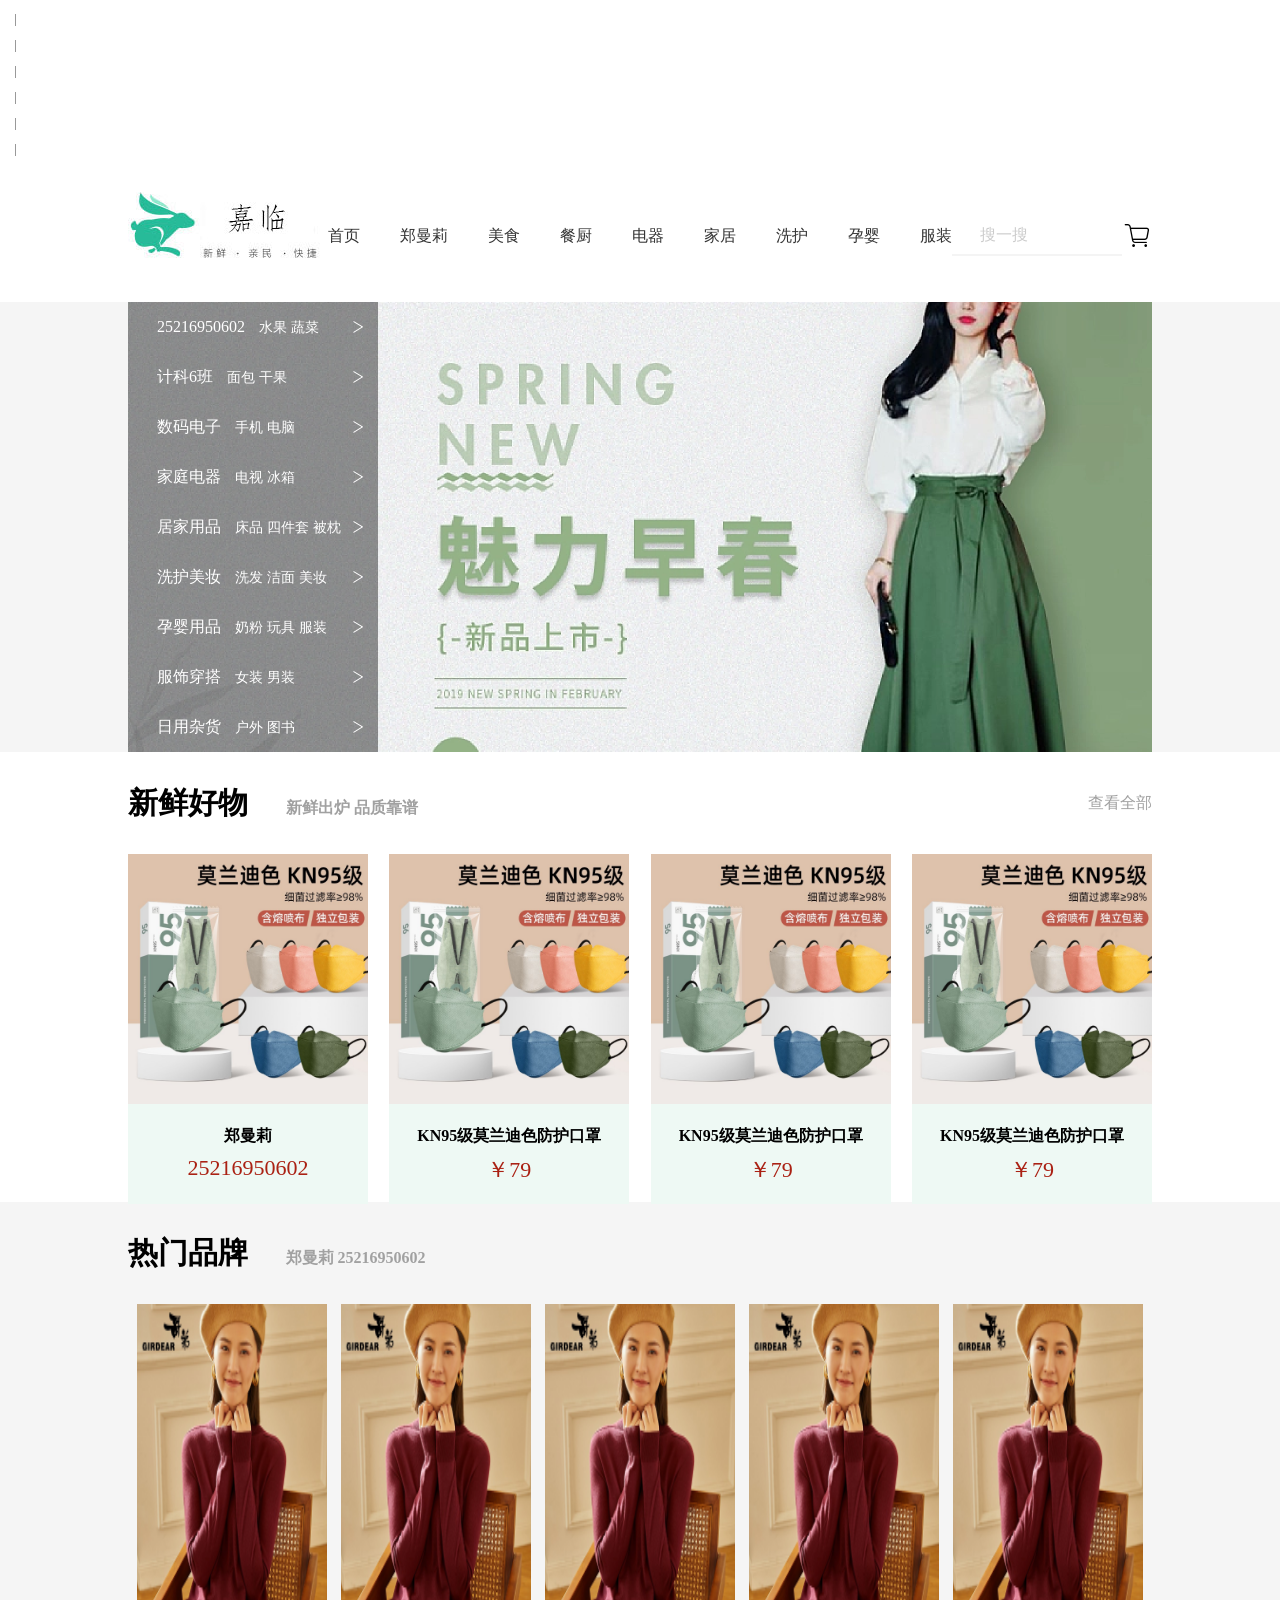
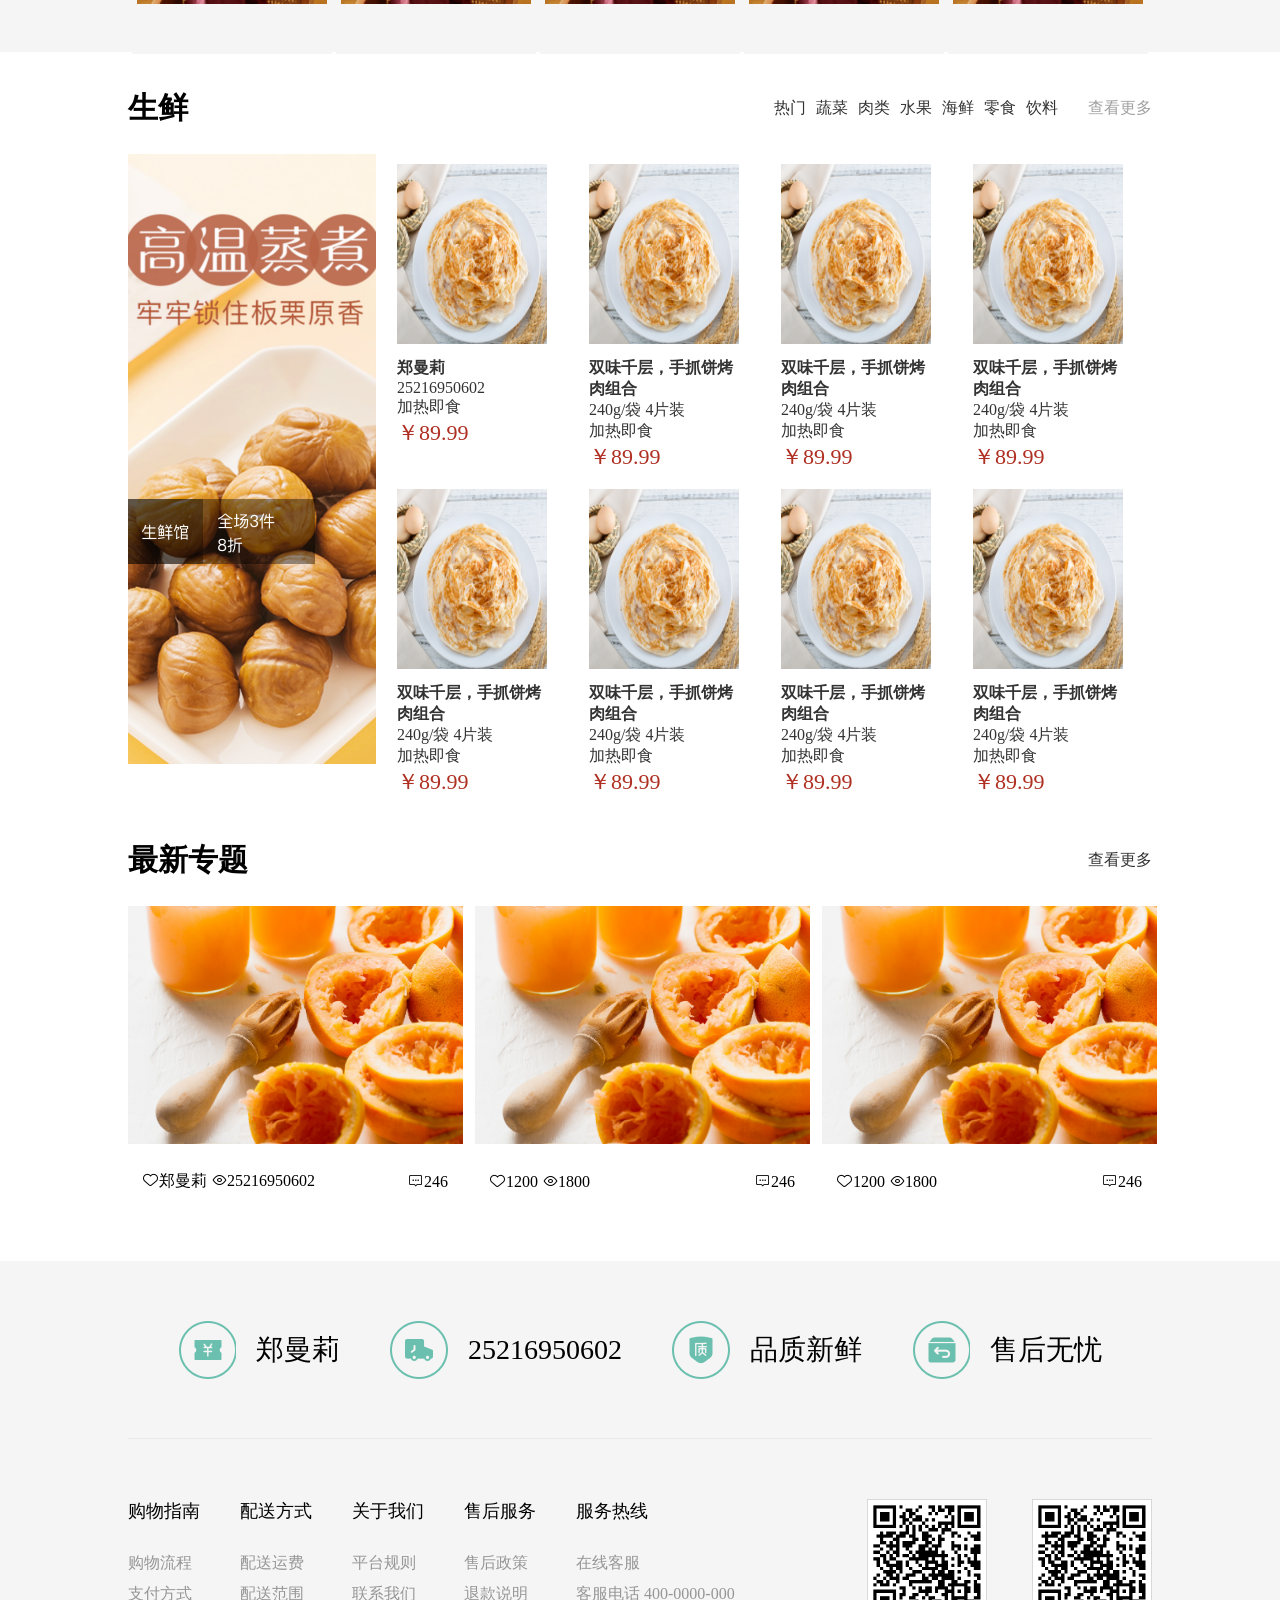
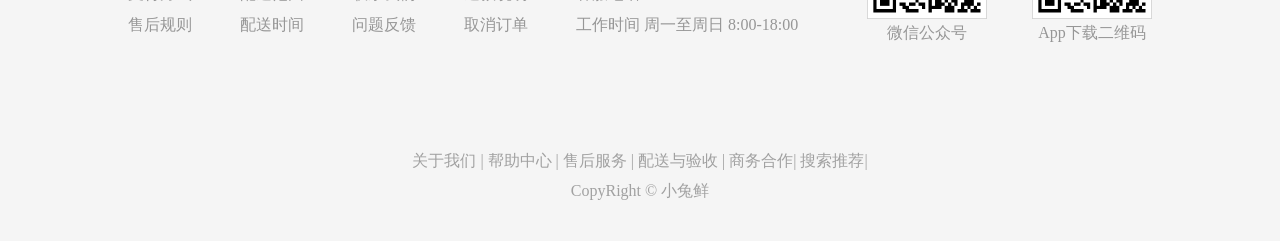
==== commit c007d8c9: "Update print statement from 'Hello' to 'Goodbye'" ====
--- a/index.html
+++ b/index.html
@@ -3,7 +3,7 @@
 <head>
     <meta charset="UTF-8">
     <meta name="viewport" content="width=device-width, initial-scale=1.0">
-    <title>Document</title>
+    <title>郑曼莉25216950602</title>
 </head>
 <link rel="stylesheet" href="./font/iconfont.css">
 <style>
@@ -23,16 +23,16 @@
     }
 
     /* 导航栏 */
-    .Aa {
+    。Aa {
         height: 52px;
         background-color: #333;
     }
 
-    .Aa .a1 {
+    。Aa .a1 {
         width: 1024px;
         margin: 0 auto;
     }
-    .Aa .a1 ul {
+    。Aa .a1 ul {
         display: flex;
         justify-content: flex-end;
         align-items: center;
@@ -896,4 +896,5 @@
     </div>
 </body>
 
-</html>+
+</html>
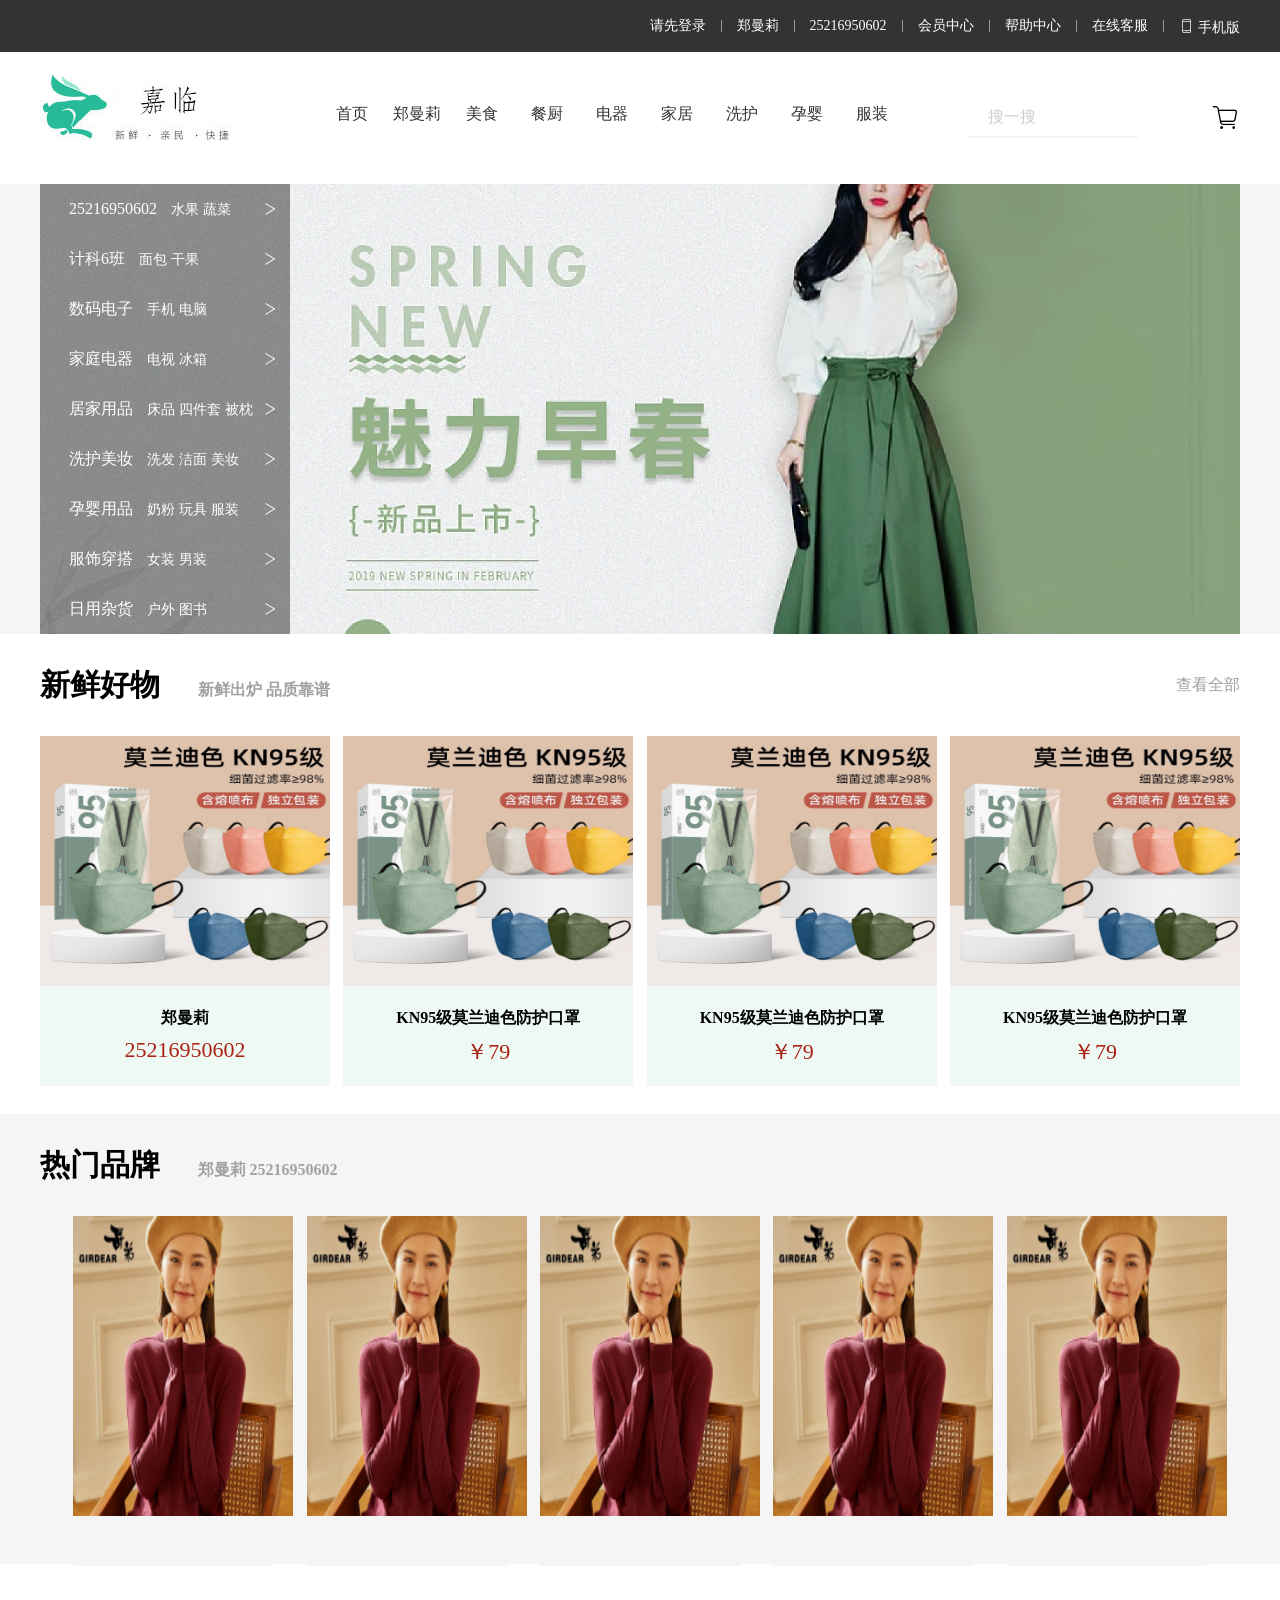
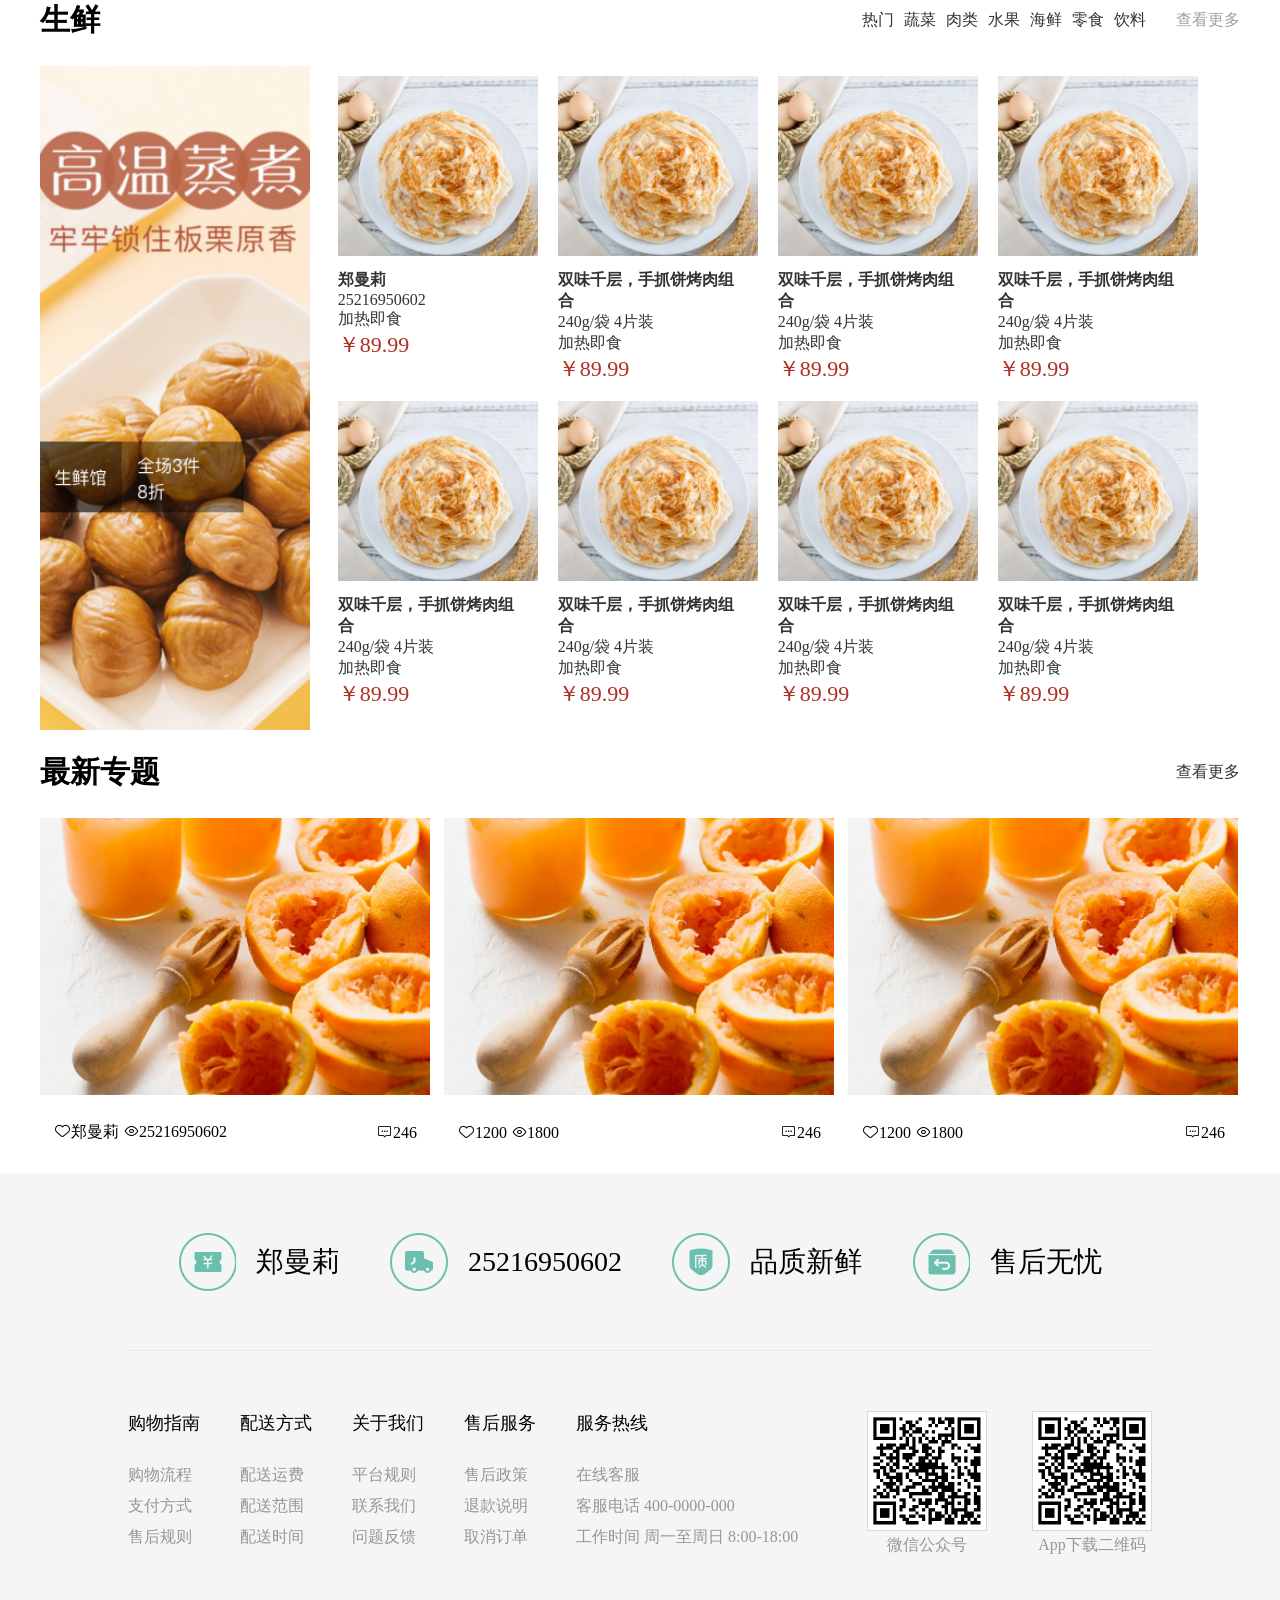
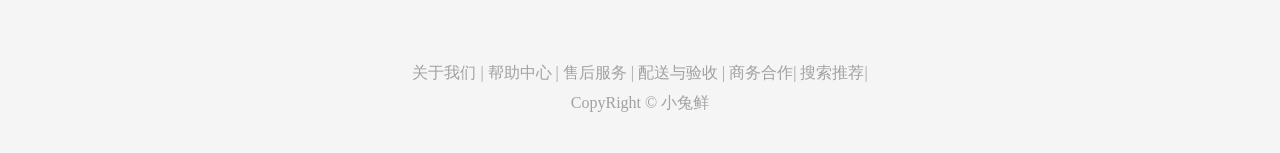
==== commit 1d4d8251: "Add files via upload" ====
--- a/index.html
+++ b/index.html
@@ -3,457 +3,10 @@
 <head>
     <meta charset="UTF-8">
     <meta name="viewport" content="width=device-width, initial-scale=1.0">
-    <title>郑曼莉25216950602</title>
+    <title>Document</title>
 </head>
 <link rel="stylesheet" href="./font/iconfont.css">
-<style>
-    * {
-        margin: 0;
-        padding: 0;
-        box-sizing: border-box;
-    }
-
-    ol,
-    ul {
-        list-style: none;
-    }
-
-    a {
-        text-decoration: none;
-    }
-
-    /* 导航栏 */
-    。Aa {
-        height: 52px;
-        background-color: #333;
-    }
-
-    。Aa .a1 {
-        width: 1024px;
-        margin: 0 auto;
-    }
-    。Aa .a1 ul {
-        display: flex;
-        justify-content: flex-end;
-        align-items: center;
-        height: 52px;
-    }
-    .Aa .a1 ul li a {
-        display: block;
-        color: #fff;
-        text-decoration: none;
-        height: 14px;
-        line-height: 14px;
-        font-size: 14px;
-    }
-    .Aa .a1 ul li a:hover {
-        color: #5EB69C;
-    }
-    .Aa .a1 ul li.line {
-        height: 12px;
-        width: 1px;
-        background-color: #999;
-        margin: 0 15px;
-    }
-    /* 头部 */
-    /* 小兔鲜儿图片 */
-    .BB {
-        height: 132px;
-
-    }
-    .BB .Bb {
-        width: 1024px;
-        height: 132px;
-        margin: 0 auto;
-        display: flex;
-        justify-content: space-between;
-        align-items: center;
-
-    }
-    .BB .Bb .b1 {
-        width: 200px;
-        height: 88px;
-    }
-    .BB .Bb .b1 a {
-        display: block;
-        width: 100%;
-        height: 100%;
-        background: url(./img/img/LOGO.PNG) no-repeat;
-        text-indent: -9999px;
-        overflow: hidden;
-    }
-    /* 导航栏 */
-    .BB .Bb .b2 ul {
-        display: flex;
-        gap: 40px;
-    }
-    .BB .Bb .b2 ul li a {
-        display: block;
-        text-decoration: none;
-        height: 40px;
-        line-height: 40px;
-        color: #333
-    }
-    .BB .Bb .b2 ul li a:hover {
-        color: #5EB69C;
-        border-bottom: 2px solid #5EB69C;
-    }
-    /* 搜索框 */
-    .BB .Bb .b3 input {
-        width: 170px;
-        height: 40px;
-        border: 0;
-        border-bottom: 2px solid #f4f4f4;
-        padding-left: 28px;
-    }
-    .BB .Bb .b3 input::placeholder {
-        font-size: 16px;
-        color: #ccc;
-    }
-    .BB .Bb .b4 i {
-        font-size: 30px;
-    }
-    /* 底部 */
-    .footer {
-        height: 580px;
-        background-color: #f5f5f5;
-    }
-
-    .footer .Ff {
-        width: 1024px;
-
-        margin: 0 auto;
-    }
-
-    /* 服务 */
-    .footer .Ff .F1 {
-        height: 178px;
-        border-bottom: 1px solid #e8e8e8;
-    }
-
-    .footer .Ff .F1 ul {
-        display: flex;
-        justify-content: space-evenly;
-        align-items: center;
-        /* ul的高度要和外盒子的一样 */
-        height: 178px;
-    }
-    .footer .Ff .F1 ul li {
-        display: flex;
-        align-items: center;
-    }
-    .footer .Ff .F1 ul li h5 {
-        width: 58px;
-        height: 58px;
-        background: url(./img/img/jiage.png) no-repeat -14px -6px;
-    }
-    .footer .Ff .F1 ul li .wu {
-        width: 58px;
-        height: 58px;
-        background: url(./img/img/wuliu.png) no-repeat -34px -14px;
-    }
-    .footer .Ff .F1 ul li .shou {
-        width: 58px;
-        height: 58px;
-        background: url(./img/img/shouhou.png) no-repeat -16px -17px;
-    }
-
-    .footer .Ff .F1 ul li .ping {
-        width: 58px;
-        height: 58px;
-        background: url(./img/img/pinzhi.png) no-repeat -12px -2px;
-    }
-
-    .footer .Ff .F1 ul li p {
-        font-size: 28px;
-        margin-left: 20px;
-    }
-    /* 帮助中心 */
-    .footer .Ff .F2 {
-        display: flex;
-        justify-content: space-between;
-        margin-top: 60px;
-    }
-    .footer .Ff .F2 .left {
-        display: flex;
-        gap: 40px;
-    }
-    .footer .Ff .F2 .left dl dt {
-        font-size: 18px;
-        margin-bottom: 30px;
-    }
-    .footer .Ff .F2 .left dl dd {
-        margin-bottom: 10px;
-    }
-    .footer .Ff .F2 .left dl dd a {
-        color: #969696;
-        text-decoration: none;
-    }
-    .footer .Ff .F2 .right ul {
-        display: flex;
-        text-align: center;
-    }
-    .footer .Ff .F2 .right ul li {
-        margin-left: 45px;
-        color: #969696;
-    }
-    /* 版权 */
-    .footer .Ff .F3 {
-        text-align: center;
-        margin-top: 100px;
-        line-height: 30px;
-        color: #A1A1A1;
-    }
-    .footer .Ff .F3 p a {
-        text-decoration: none;
-        color: #A1A1A1;
-    }
-    /* banner */
-    .CC {
-        height: 450px;
-        background-color: #f5f5f5;
-    }
-    .CC .Cc {
-        width: 1024px;
-        height: 100%;
-        margin: 0 auto;
-        background: url(./img/img/首页-自然造物\ Made\ in\ Nature-淘宝网.png) no-repeat -1px 0;
-    }
-    .CC .Cc .c1 {
-        width: 250px;
-        height: 450px;
-        background-color: rgb(0, 0, 0, .42);
-    }
-    .CC .Cc .c1 ul li {
-        display: flex;
-        justify-content: space-between;
-        align-items: center;
-        height: 50px;
-        padding: 0 12px 0 29px;
-        color: #fff;
-    }
-
-    .CC .Cc .c1 ul li:hover {
-        background-color: #5EB69C;
-    }
-
-    .CC .Cc .c1 ul li a {
-        color: #fff;
-        font-size: 14px;
-    }
-
-    .CC .Cc .c1 ul li a:first-child {
-        font-size: 16px;
-        margin-right: 10px;
-    }
-
-    /* 新鲜好物 */
-    .DD {
-        height: 450px;
-
-    }
-
-    .DD .Dd {
-        width: 1024px;
-        height: 100%;
-        margin: 0 auto;
-
-    }
-
-    .DD .Dd .up {
-        display: flex;
-        justify-content: space-between;
-        align-items: center;
-        height: 102px;
-    }
-    .DD .Dd .up h2 {
-        font-size: 30px;
-    }
-    .DD .Dd .up h2 small {
-        font-size: 16px;
-        color: #A1A1A1;
-        margin-left: 30px;
-    }
-    .DD .Dd .up a {
-        color: #A1A1A1;
-    }
-    .DD .Dd .down ul {
-        display: flex;
-        justify-content: space-between;
-    }
-    .DD .Dd .down ul li {
-        width: 240px;
-        height: 350px;
-        background-color: #EEF9F4;
-        text-align: center;
-    }
-    .DD .Dd .down ul li img {
-        width: 240px;
-        height: 250px;
-    }
-    .DD .Dd .down ul li .title {
-        margin: 18px 0 8px;
-        font-size: 16px;
-        padding: 0 25px;
-    }
-    .DD .Dd .down ul li .price {
-        font-size: 22px;
-        color: #AA2113;
-    }
-
-    /* 热门品牌 */
-    .EE {
-        height: 450px;
-        background-color: #f5f5f5;
-    }
-    .EE .Ee {
-        width: 1024px;
-        height: 100%;
-        margin: 0 auto;
-    }
-   .EE .Ee .up {
-        display: flex;
-        justify-content: space-between;
-        align-items: center;
-        height: 102px;
-    }
-    .EE .Ee .up h2 {
-        font-size: 30px;
-    }
-    .EE .Ee .up h2 small {
-        font-size: 16px;
-        color: #A1A1A1;
-        margin-left: 30px;
-    }
-    .EE .Ee .down ul {
-        display: flex;
-        justify-content: space-evenly;
-    }
-    .EE .Ee .down ul li {
-        width: 200px;
-        height: 350px;
-        background-color: #f5f5f5;
-        text-align: center;
-    }
-    .EE .Ee .down ul li img {
-        width: 190px;
-        height: 300px;
-    }
-    /* 生鲜 */
-    .GG .Gg {
-        width: 1024px;
-        height: 100%;
-        margin: 0 auto;
-    }
-    .GG .Gg .up {
-        display: flex;
-        justify-content: space-between;
-        align-items: center;
-        height: 102px;
-        padding-top: 10px;
-    }
-    .GG .Gg .up h2 {
-        font-size: 30px;
-    }
-    .GG .Gg .up .right {
-        display: flex;
-    }
-    .GG .Gg .up .right ul {
-        display: flex;
-        gap: 10px;
-    }
-    .GG .Gg .up .right .more {
-        font-size: 16px;
-        color: #A1A1A1;
-        margin-left: 30px;
-    }
-    .GG .Gg .up .right ul li a {
-        color: #333;
-    }
-    .GG .Gg .up .right ul li a:hover {
-        color: #fff;
-        background-color: #5EB69C;
-    }
-    .GG .Gg .down {
-        display: flex;
-        justify-content: space-between;
-    }
-    .GG .Gg .down .left {
-        width: 248px;
-        height: 650px;
-    }
-
-    .GG .Gg .down .right {
-        width: 968px;
-        height: 650px;
-        display: flex;
-        flex-wrap: wrap;
-    }
-    .GG .Gg .down .right li {
-        width: 192px;
-        height: 320px;
-        padding: 10px 21px 0;
-    }
-    .GG .Gg .down .right li a {
-        display: block;
-        width: 100%;
-        height: 100%;
-    }
-    .GG .Gg .down .right li img {
-        width: 150px;
-        height: 180px;
-    }
-    .GG .Gg .down .right li h3 {
-        margin-top: 10px;
-        font-size: 16px;
-        color: #333;
-    }
-    .GG .Gg .down .right li p {
-        color: #333;
-    }
-    .GG .Gg .down .right li .price {
-        font-size: 22px;
-        color: #AF2F22;
-    }
-    /* 最新专题 */
-    .HH .Hh {
-        width: 1024px;
-        height: 100%;
-        margin: 0 auto;
-    }
-    .HH .Hh .up {
-        display: flex;
-        justify-content: space-between;
-        align-items: center;
-        height: 102px;
-        padding-top: 10px;
-    }
-    .HH .Hh .up h2 {
-        font-size: 30px;
-    }
-    .HH .Hh .up .right a {
-        color: #333;
-    }
-   .HH .Hh .down ul {
-        display: flex;
-        gap: 12px;
-    }
-    .HH .Hh .down ul li {
-        flex: 1;
-        height: 355px;
-
-    }
-    .HH .Hh .down ul li img {
-        width: 335px;
-    }
-    .HH .Hh .down ul li .con {
-        height: 67px;
-        display: flex;
-        justify-content: space-between;
-        align-items: center;
-        padding: 0 15px;
-    }
-</style>
+<link rel="stylesheet" href="./css/style.css">
 <body>
     <!-- 导航栏 -->
     <div class="Aa">
@@ -670,7 +223,7 @@
             </div>
             <div class="down">
                 <a class="left">
-                    <img src="./img/img/fresh_left.png" alt="">
+                    <img src="./img/img/fresh_left.png" alt="" width="270PX">
                 </a>
                 <ul class="right">
                     <li>
@@ -896,5 +449,4 @@
     </div>
 </body>
 
-
-</html>
+</html>
--- a/css/style.css
+++ b/css/style.css
@@ -0,0 +1,451 @@
+ * {
+        margin: 0;
+        padding: 0;
+        box-sizing: border-box;
+    }
+
+    ol,
+    ul {
+        list-style: none;
+    }
+
+    a {
+        text-decoration: none;
+    }
+
+    /* 导航栏 */
+    .Aa {
+        height: 52px;
+        background-color: #333;
+    }
+
+    .Aa .a1 {
+        width: 1200px;
+        margin: 0 auto;
+    }
+    .Aa .a1 ul {
+        display: flex;
+        justify-content: flex-end;
+        align-items: center;
+        height: 52px;
+    }
+    .Aa .a1 ul li a {
+        display: block;
+        color: #fff;
+        text-decoration: none;
+        height: 14px;
+        line-height: 14px;
+        font-size: 14px;
+    }
+    .Aa .a1 ul li a:hover {
+        color: #5EB69C;
+    }
+    .Aa .a1 ul li.line {
+        height: 12px;
+        width: 1px;
+        background-color: #999;
+        margin: 0 15px;
+    }
+    /* 头部 */
+    /* 小兔鲜儿图片 */
+    .BB {
+        height: 132px;
+
+    }
+    .BB .Bb {
+        width: 1200px;
+        height: 132px;
+        margin: 0 auto;
+        display: flex;
+        justify-content: space-between;
+        align-items: center;
+
+    }
+    .BB .Bb .b1 {
+        width: 200px;
+        height: 88px;
+    }
+    .BB .Bb .b1 a {
+        display: block;
+        width: 100%;
+        height: 100%;
+        background: url(../img/img/LOGO.PNG) no-repeat;
+        text-indent: -9999px;
+        overflow: hidden;
+    }
+    /* 导航栏 */
+    .BB .Bb .b2 ul {
+        display: flex;
+        /* gap: 20px; */
+    }
+    .BB .Bb .b2 ul li a {
+        display: block;
+        text-decoration: none;
+        height: 40px;
+        width: 50px;
+        /* line-height: 40px; */
+        text-align: center;
+       margin-top: 12px;
+       margin-left: 15px;
+        color: #333
+    }
+    .BB .Bb .b2 ul li a:hover {
+        color: #5EB69C;
+        border-bottom: 2px solid #5EB69C;
+    }
+    /* 搜索框 */
+    .BB .Bb .b3 input {
+        width: 170px;
+        height: 40px;
+        border: 0;
+        border-bottom: 2px solid #f4f4f4;
+        padding-left: 20px;
+    }
+    .BB .Bb .b3 input::placeholder {
+        font-size: 16px;
+        color: #ccc;
+    }
+    .BB .Bb .b4 i {
+        font-size: 30px;
+    }
+    /* 底部 */
+    .footer {
+        height: 580px;
+        background-color: #f5f5f5;
+    }
+
+    .footer .Ff {
+        width: 1024px;
+
+        margin: 0 auto;
+    }
+
+    /* 服务 */
+    .footer .Ff .F1 {
+        height: 178px;
+        border-bottom: 1px solid #e8e8e8;
+    }
+
+    .footer .Ff .F1 ul {
+        display: flex;
+        justify-content: space-evenly;
+        align-items: center;
+        /* ul的高度要和外盒子的一样 */
+        height: 178px;
+    }
+    .footer .Ff .F1 ul li {
+        display: flex;
+        align-items: center;
+    }
+    .footer .Ff .F1 ul li h5 {
+        width: 58px;
+        height: 58px;
+        background: url(../img/img/jiage.png) no-repeat -14px -6px;
+    }
+    .footer .Ff .F1 ul li .wu {
+        width: 58px;
+        height: 58px;
+        background: url(../img/img/wuliu.png) no-repeat -34px -14px;
+    }
+    .footer .Ff .F1 ul li .shou {
+        width: 58px;
+        height: 58px;
+        background: url(../img/img/shouhou.png) no-repeat -16px -17px;
+    }
+
+    .footer .Ff .F1 ul li .ping {
+        width: 58px;
+        height: 58px;
+        background: url(../img/img/pinzhi.png) no-repeat -12px -2px;
+    }
+
+    .footer .Ff .F1 ul li p {
+        font-size: 28px;
+        margin-left: 20px;
+    }
+    /* 帮助中心 */
+    .footer .Ff .F2 {
+        display: flex;
+        justify-content: space-between;
+        margin-top: 60px;
+    }
+    .footer .Ff .F2 .left {
+        display: flex;
+        gap: 40px;
+    }
+    .footer .Ff .F2 .left dl dt {
+        font-size: 18px;
+        margin-bottom: 30px;
+    }
+    .footer .Ff .F2 .left dl dd {
+        margin-bottom: 10px;
+    }
+    .footer .Ff .F2 .left dl dd a {
+        color: #969696;
+        text-decoration: none;
+    }
+    .footer .Ff .F2 .right ul {
+        display: flex;
+        text-align: center;
+    }
+    .footer .Ff .F2 .right ul li {
+        margin-left: 45px;
+        color: #969696;
+    }
+    /* 版权 */
+    .footer .Ff .F3 {
+        text-align: center;
+        margin-top: 100px;
+        line-height: 30px;
+        color: #A1A1A1;
+    }
+    .footer .Ff .F3 p a {
+        text-decoration: none;
+        color: #A1A1A1;
+    }
+    /* banner */
+    .CC {
+        height: 450px;
+        background-color: #f5f5f5;
+    }
+    .CC .Cc {
+        width: 1200px;
+        height: 100%;
+        margin: 0 auto;
+        background: url(../img/img/首页-自然造物\ Made\ in\ Nature-淘宝网.png) no-repeat -1px 0;
+    }
+    .CC .Cc .c1 {
+        width: 250px;
+        height: 450px;
+        background-color: rgb(0, 0, 0, .42);
+    }
+    .CC .Cc .c1 ul li {
+        display: flex;
+        justify-content: space-between;
+        align-items: center;
+        height: 50px;
+        padding: 0 12px 0 29px;
+        color: #fff;
+    }
+
+    .CC .Cc .c1 ul li:hover {
+        background-color: #5EB69C;
+    }
+
+    .CC .Cc .c1 ul li a {
+        color: #fff;
+        font-size: 14px;
+    }
+
+    .CC .Cc .c1 ul li a:first-child {
+        font-size: 16px;
+        margin-right: 10px;
+    }
+
+    /* 新鲜好物 */
+    .DD {
+        height: 450px;
+        margin-bottom: 30px;
+
+    }
+
+    .DD .Dd {
+        width: 1200px;
+        height: 100%;
+        margin: 0 auto;
+
+    }
+
+    .DD .Dd .up {
+        display: flex;
+        justify-content: space-between;
+        align-items: center;
+        height: 102px;
+    }
+    .DD .Dd .up h2 {
+        font-size: 30px;
+    }
+    .DD .Dd .up h2 small {
+        font-size: 16px;
+        color: #A1A1A1;
+        margin-left: 30px;
+    }
+    .DD .Dd .up a {
+        color: #A1A1A1;
+    }
+    .DD .Dd .down ul {
+        display: flex;
+        justify-content: space-between;
+    }
+    .DD .Dd .down ul li {
+        width: 290px;
+        height: 350px;
+        background-color: #EEF9F4;
+        text-align: center;
+    }
+    .DD .Dd .down ul li img {
+        width: 290px;
+        height: 250px;
+    }
+    .DD .Dd .down ul li .title {
+        margin: 18px 0 8px;
+        font-size: 16px;
+        padding: 0 25px;
+    }
+    .DD .Dd .down ul li .price {
+        font-size: 22px;
+        color: #AA2113;
+    }
+
+    /* 热门品牌 */
+    .EE {
+        height: 450px;
+        background-color: #f5f5f5;
+    }
+    .EE .Ee {
+        width: 1200px;
+        height: 100%;
+        margin: 0 auto;
+    }
+   .EE .Ee .up {
+        display: flex;
+        justify-content: space-between;
+        align-items: center;
+        height: 102px;
+    }
+    .EE .Ee .up h2 {
+        font-size: 30px;
+    }
+    .EE .Ee .up h2 small {
+        font-size: 16px;
+        color: #A1A1A1;
+        margin-left: 30px;
+    }
+    .EE .Ee .down ul {
+        display: flex;
+        justify-content: space-evenly;
+    }
+    .EE .Ee .down ul li {
+        width: 200px;
+        height: 350px;
+        background-color: #f5f5f5;
+        text-align: center;
+    }
+    .EE .Ee .down ul li img {
+        width: 220px;
+        height: 300px;
+    }
+    /* 生鲜 */
+    .GG .Gg {
+        width: 1200px;
+        height: 100%;
+        margin: 0 auto;
+    }
+    .GG .Gg .up {
+        display: flex;
+        justify-content: space-between;
+        align-items: center;
+        height: 102px;
+        padding-top: 10px;
+    }
+    .GG .Gg .up h2 {
+        font-size: 30px;
+    }
+    .GG .Gg .up .right {
+        display: flex;
+    }
+    .GG .Gg .up .right ul {
+        display: flex;
+        gap: 10px;
+    }
+    .GG .Gg .up .right .more {
+        font-size: 16px;
+        color: #A1A1A1;
+        margin-left: 30px;
+    }
+    .GG .Gg .up .right ul li a {
+        color: #333;
+    }
+    .GG .Gg .up .right ul li a:hover {
+        color: #fff;
+        background-color: #5EB69C;
+    }
+    .GG .Gg .down {
+        display: flex;
+        justify-content: space-between;
+    }
+    .GG .Gg .down .left {
+        width: 290px;
+        height: 650px;
+    }
+
+    .GG .Gg .down .right {
+        width: 968px;
+        height: 650px;
+        display: flex;
+        flex-wrap: wrap;
+    }
+    .GG .Gg .down .right li {
+        width: 220px;
+        height: 320px;
+        padding: 10px 21px 0;
+    }
+    .GG .Gg .down .right li a {
+        display: block;
+        width: 100%;
+        height: 100%;
+    }
+    .GG .Gg .down .right li img {
+        width: 200px;
+        height: 180px;
+    }
+    .GG .Gg .down .right li h3 {
+        margin-top: 10px;
+        font-size: 16px;
+        color: #333;
+    }
+    .GG .Gg .down .right li p {
+        color: #333;
+    }
+    .GG .Gg .down .right li .price {
+        font-size: 22px;
+        color: #AF2F22;
+    }
+    /* 最新专题 */
+    .HH .Hh {
+        width: 1200px;
+        height: 100%;
+        margin: 0 auto;
+    }
+    .HH .Hh .up {
+        display: flex;
+        justify-content: space-between;
+        align-items: center;
+        height: 102px;
+        padding-top: 10px;
+    }
+    .HH .Hh .up h2 {
+        font-size: 30px;
+    }
+    .HH .Hh .up .right a {
+        color: #333;
+    }
+   .HH .Hh .down ul {
+        display: flex;
+        gap: 12px;
+    }
+    .HH .Hh .down ul li {
+        flex: 1;
+        height: 355px;
+
+    }
+    .HH .Hh .down ul li img {
+        width: 390px;
+    }
+    .HH .Hh .down ul li .con {
+        height: 67px;
+        display: flex;
+        justify-content: space-between;
+        align-items: center;
+        padding: 0 15px;
+    }
